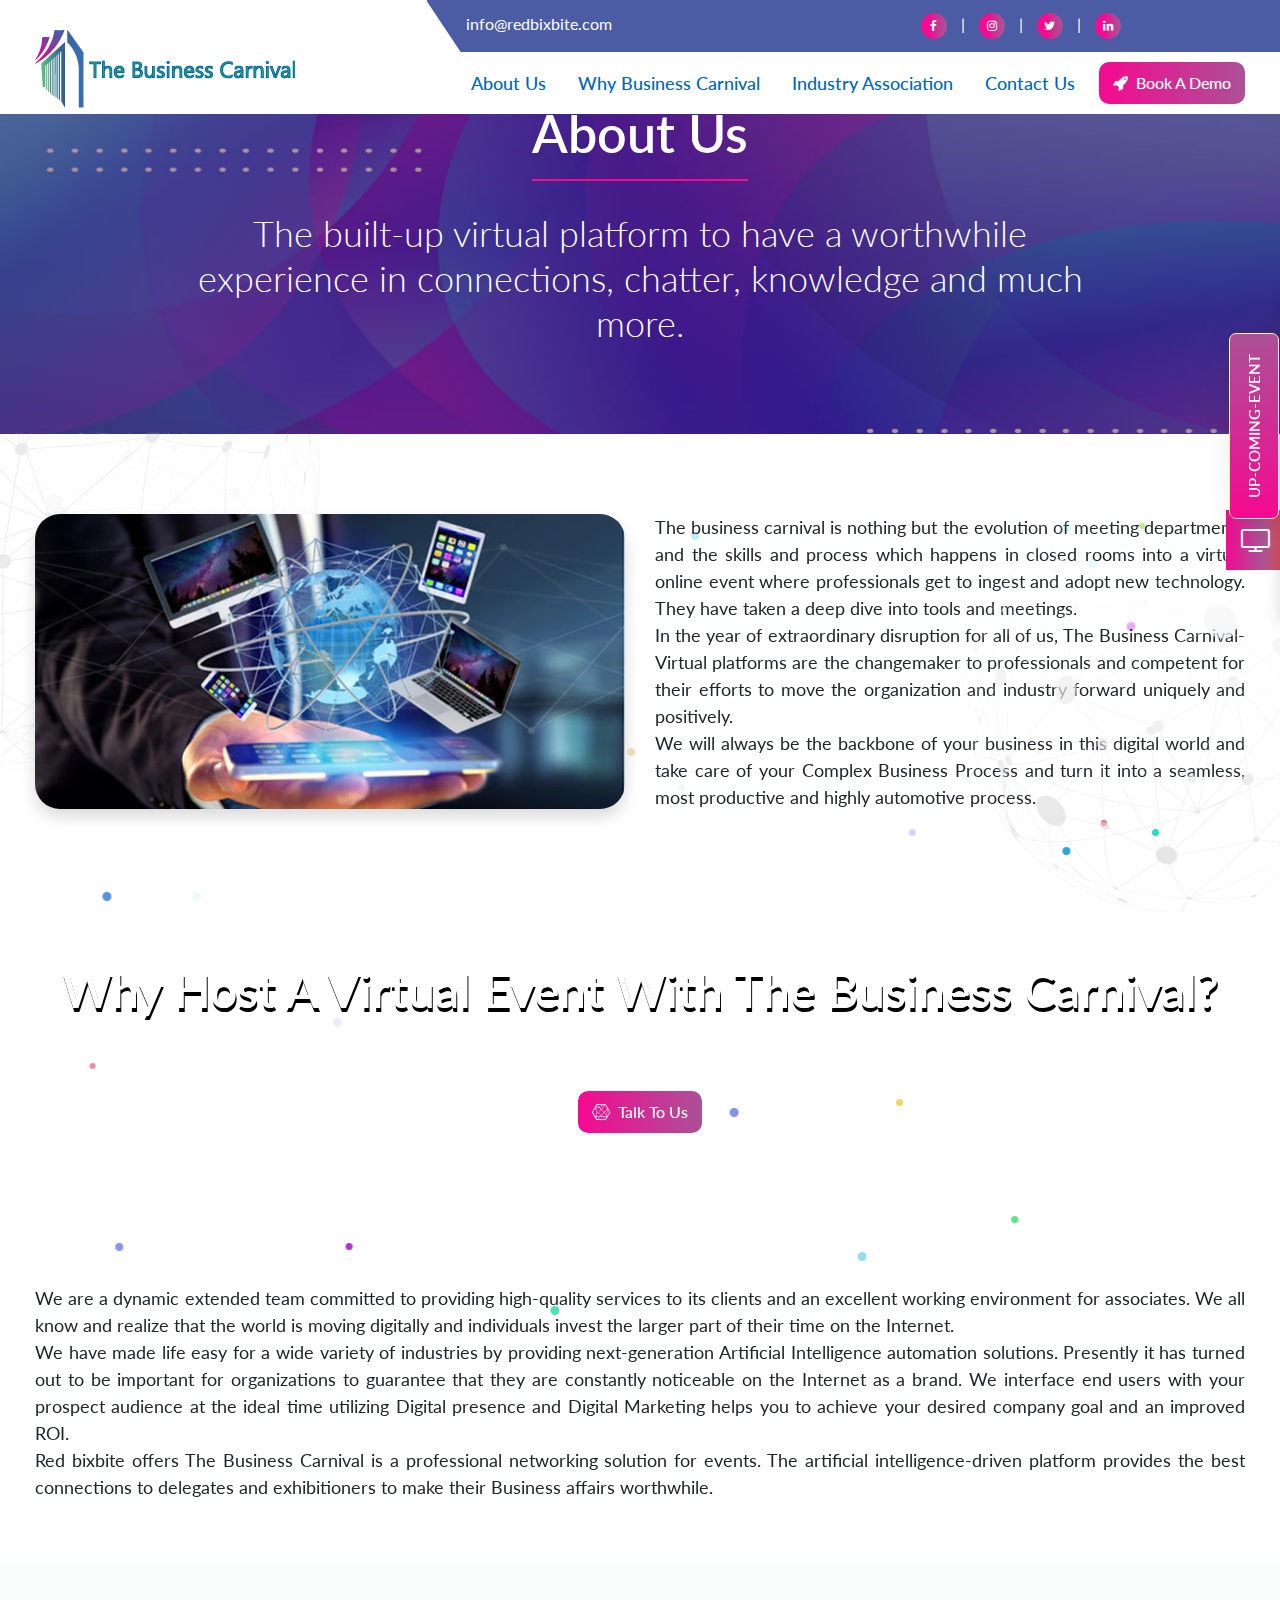
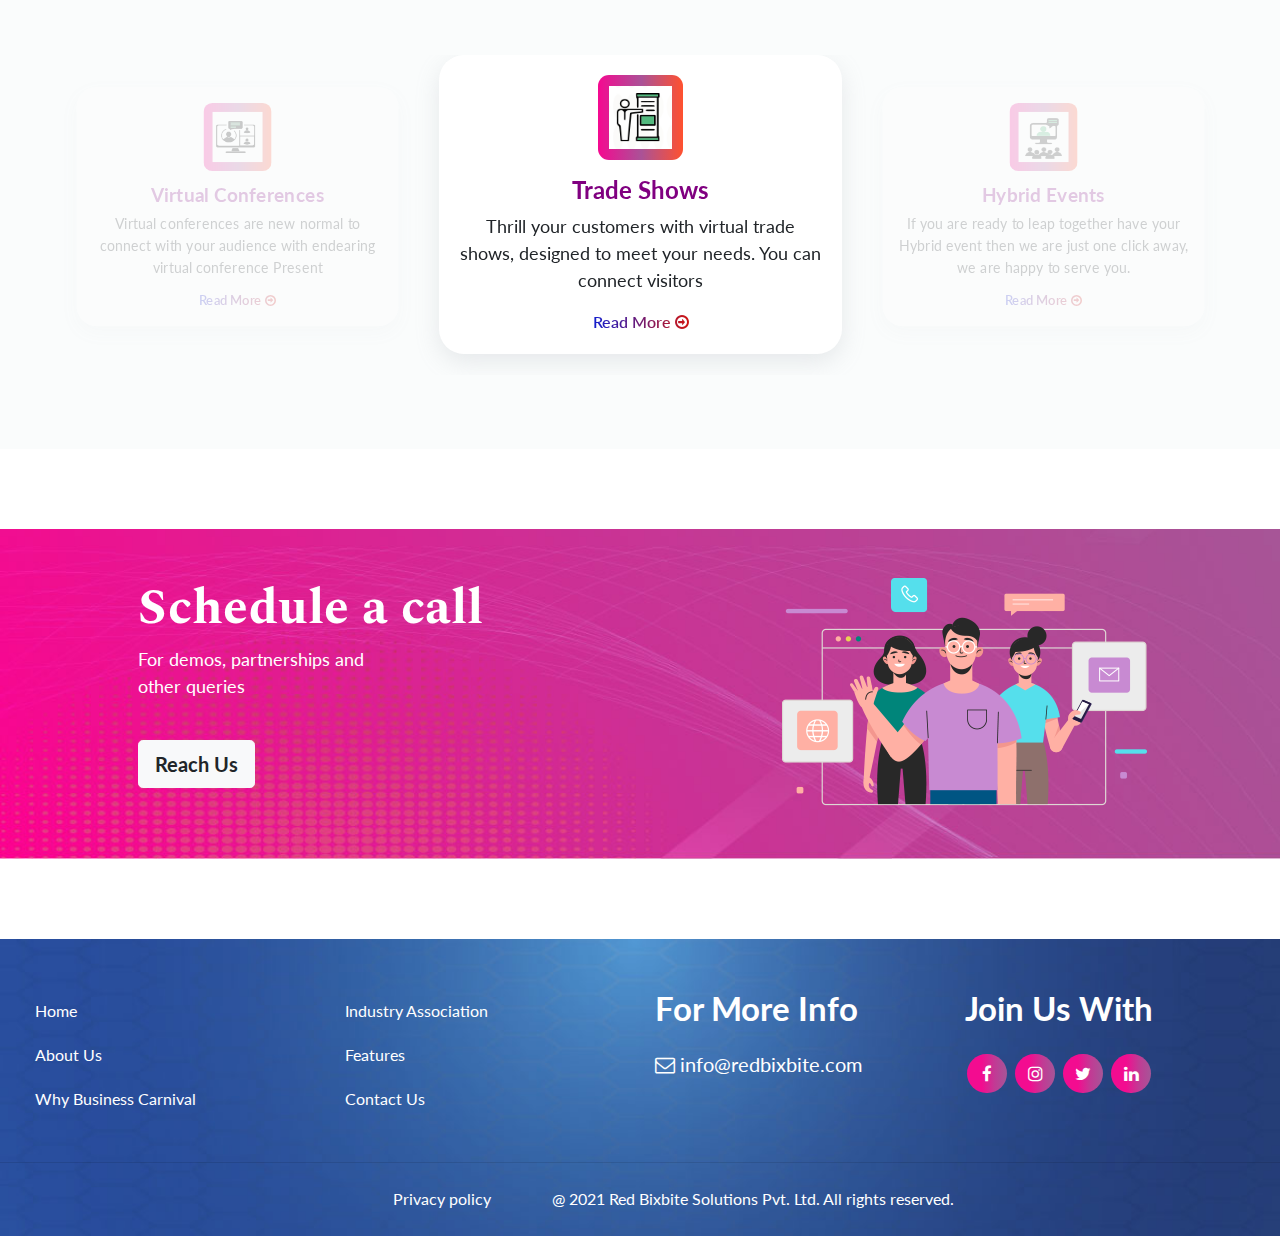
==== about-us.html @ d90538f7 "Add files via upload" ====
<!doctype html>
<html lang="en">

<head>
    <meta charset="utf-8">
    <meta name="viewport" content="width=device-width, initial-scale=1, shrink-to-fit=no">
    <!--CSS -->
    <link rel="preconnect" href="https://fonts.gstatic.com">
    <link
        href="https://fonts.googleapis.com/css2?family=Lato:ital,wght@0,100;0,300;0,400;0,700;0,900;1,100;1,300;1,400;1,700;1,900&family=Prata&display=swap"
        rel="stylesheet">
    <link
        href="https://fonts.googleapis.com/css2?family=Spectral:ital,wght@0,200;0,300;0,400;0,600;0,700;0,800;1,200;1,300;1,400;1,500;1,600;1,700;1,800&display=swap"
        rel="stylesheet">
    <link rel="stylesheet" href="https://cdnjs.cloudflare.com/ajax/libs/font-awesome/4.7.0/css/font-awesome.min.css">
    <link rel="stylesheet"
        href="https://cdnjs.cloudflare.com/ajax/libs/OwlCarousel2/2.3.4/assets/owl.carousel.min.css" />
    <link rel="stylesheet"
        href="https://cdnjs.cloudflare.com/ajax/libs/OwlCarousel2/2.3.4/assets/owl.theme.default.min.css" />
    <link rel="stylesheet" href="https://cdn.jsdelivr.net/npm/bootstrap@4.6.0/dist/css/bootstrap.min.css">
    <link rel="stylesheet" href="css/animate.css">
    <link rel="stylesheet" href="css/flipdown.css">
    <link rel="stylesheet" href="css/custom.css">

    <title>The Business Carnival</title>

</head>

<body>
    <header>
        <!-- top Menu -->
        <div class="top-menu">
            <div class="container-fluid">
                <div class="row">
                    <div class="col-lg-4 col-md-4">

                    </div>
                    <div class="col-lg-8 col-md-8 bg-primary top-header-shape">
                        <div class="row py-2">
                            <div class="col-md-10">
                                <div class="float-right">
                                    <a href="#" class="fa fa-facebook"></a> &nbsp; <span class="text-white">|</span>
                                    &nbsp;
                                    <a href="#" class="fa fa-instagram"></a> &nbsp; <span class="text-white">|</span>
                                    &nbsp;
                                    <a href="#" class="fa fa-twitter"></a> &nbsp; <span class="text-white">|</span>
                                    &nbsp;
                                    <a href="#" class="fa fa-linkedin"></a>
                                </div>
                                <div class="pt-1 pl-4">
                                    <a class="text-white" href="mailto:info@redbixbite.com">info@redbixbite.com</a>
                                </div>
                            </div>
                            <div class="col-md-2"></div>
                        </div>
                    </div>
                </div>
            </div>
        </div>

        <!-- main -menu -->
        <nav class="navbar navbar-expand-xl bg-light navbar-light">
            <div class="container">
                <a class="navbar-brand" href="index.html">
                    <img src="images/full-logo-01.png" class="img-fluid" alt="The business carnival"
                        title="the business carnival">
                </a>
                <button class="navbar-toggler" type="button" data-toggle="collapse" data-target="#collapsibleNavbar">
                    <span class="navbar-toggler-icon"></span>
                </button>
                <div class="collapse navbar-collapse" id="collapsibleNavbar">
                    <ul class="navbar-nav ml-auto">
                        <li class="nav-item">
                            <a class="nav-link" href="about-us.html">About Us</a>
                        </li>
                        <li class="nav-item">
                            <a class="nav-link" href="why-business-carnival.html">Why Business Carnival</a>
                        </li>
                        <li class="nav-item">
                            <a class="nav-link" href="industry-association.html">Industry Association</a>
                        </li>
                        
                        <li class="nav-item">
                            <a class="nav-link" href="contact.html">Contact Us</a>
                        </li>
                        <li class="nav-item pl-3">
                            <a class="btn-grad"><i class="fa fa-rocket" aria-hidden="true"></i> &nbsp;Book A Demo</a>
                        </li>
                    </ul>
                </div>
            </div>
        </nav>
    </header>
    <div id="internal-banner" class="home-carousel carousel slide" data-ride="carousel">
        <!-- Wrapper for slides -->
        <div class="carousel-inner" role="listbox">
            <div class="item active">
                <div class="fill" title="banner" style="background-image:url('images/about-internal.jpg');"></div>
                <div class="carousel-caption">
                    <h1 class="wow zoomIn" data-wow-duration="1s" data-wow-delay="0.2s">About Us</h1>
                    <h3 class="wow flipInX" data-wow-duration="1s" data-wow-delay="0.4s">The built-up virtual platform
                        to have a worthwhile experience in connections, chatter, knowledge and much more.
                    </h3>
                </div>

            </div>
        </div>
    </div>

    <!-- Main Content -->
    <section class="how-it-works section-pd">
        <div id="particle-container" class="">
            <div class="particle"></div>
            <div class="particle"></div>
            <div class="particle"></div>
            <div class="particle"></div>
            <div class="particle"></div>
            <div class="particle"></div>
            <div class="particle"></div>
            <div class="particle"></div>
            <div class="particle"></div>
            <div class="particle"></div>
            <div class="particle"></div>
            <div class="particle"></div>
            <div class="particle"></div>
            <div class="particle"></div>
            <div class="particle"></div>
            <div class="particle"></div>
            <div class="particle"></div>
            <div class="particle"></div>
            <div class="particle"></div>
            <div class="particle"></div>
            <div class="particle"></div>
            <div class="particle"></div>
            <div class="particle"></div>
            <div class="particle"></div>
            <div class="particle"></div>
            <div class="particle"></div>
            <div class="particle"></div>
            <div class="particle"></div>
            <div class="particle"></div>
            <div class="particle"></div>
        </div>

        <div class="container">
            <div class="row">
                <div class="col-lg-6 mb-4">
                    <img src="images/about-us-internal.webp" class="img-fluid shadow"
                        style="border-radius: 25px;width: 100%;" alt="">
                </div>
                <div class="col-lg-6">
                    <p class="text-justify">The business carnival is nothing but the evolution of meeting departments
                        and the skills and process which happens in closed rooms into a virtual online event where
                        professionals get to ingest and adopt new technology. They have taken a deep dive into tools and
                        meetings. <br>
                        In the year of extraordinary disruption for all of us, The Business Carnival-Virtual platforms
                        are the changemaker to professionals and competent for their efforts to move the organization
                        and industry forward uniquely and positively.<br>

                        We will always be the backbone of your business in this digital world and take care of your
                        Complex Business Process and turn it into a seamless, most productive and highly automotive
                        process.
                    </p>
                </div>
            </div>
        </div>
    </section>
    <section class="connect-us mb-5">
        <div class="container">
            <div class="text-center py-5">
                <h2> Why Host A Virtual Event With The Business Carnival?</h2>
                <p class="mb-4">Buying and selling has been shifted largely to the online platform </p>
                <a class="btn-grad"><i class="fa fa-connectdevelop" aria-hidden="true"></i> &nbsp;Talk To Us</a>
            </div>
        </div>
    </section>
    <section class="mb-5">
        <div class="container">
            <div class="row pt-xl-4">
                <div class="col-lg-12">
                    <p class="text-justify">
                        We are a dynamic extended team committed to providing high-quality services to its clients and
                        an excellent working environment for associates. We all know and realize that the world is
                        moving digitally and individuals invest the larger part of their time on the Internet.<br>
                        We have made life easy for a wide variety of industries by providing next-generation Artificial
                        Intelligence automation solutions. Presently it has turned out to be important for organizations
                        to guarantee that they are constantly noticeable on the Internet as a brand. We interface end
                        users with your prospect audience at the ideal time utilizing Digital presence and Digital
                        Marketing helps you to achieve your desired company goal and an improved ROI.<br>
                        Red bixbite offers The Business Carnival is a professional networking solution for events. The
                        artificial intelligence-driven platform provides the best connections to delegates and
                        exhibitioners to make their Business affairs worthwhile.
                    </p>
                </div>
            </div>
        </div>
    </section>
   
    <!-- teams -->
    <section class="teams bg-grey" style="width:100%;">
        <div class="container">

            <div class="row">
                <div class="col-sm-12">
                    <div id="customers-teams" class="owl-carousel">
                        <!--team 1 -->
                        <div class="item">
                            <div class="shadow-effect">
                                <div class="ind-box">
                                    <div class="d-flex justify-content-center">
                                        <img src="images/industry-associaltion/trade.png" class="ind-logo"
                                            alt="Trade Shows">
                                    </div>
                                    <div class="ind-title pt-3">
                                        <h4 class="text-center"><b>Trade Shows</b></h4>
                                    </div>
                                    <div class="">
                                        <p class="industry-content">
                                            Thrill your customers with virtual trade shows, designed to meet your needs.

                                            You can connect visitors
                                        </p>
                                        <div class="text-center">
                                            <a href="#" class="ind-link">Read More <i class="fa fa-arrow-circle-o-right"
                                                    aria-hidden="true"></i></a>
                                        </div>
                                    </div>
                                </div>
                            </div>
                        </div>
                        <!--END OF team 1 -->

                        <!--team 2 -->
                        <div class="item">
                            <div class="ind-box">
                                <div class="d-flex justify-content-center">
                                    <img src="images/industry-associaltion/hybrid.png" class="ind-logo" alt="Trade Shows">
                                </div>
                                <div class="ind-title pt-3">
                                    <h4 class="text-center"><b>Hybrid Events</b></h4>
                                </div>
                                <div class="">
                                    <p class="industry-content">
                                        If you are ready to leap together have your Hybrid event then we are just one click
                                        away, we
                                        are happy to serve you.
                                    </p>
                                    <div class="text-center">
                                        <a href="#" class="ind-link">Read More <i class="fa fa-arrow-circle-o-right"
                                                aria-hidden="true"></i></a>
                                    </div>
                                </div>
                            </div>
                        </div>
                        <!--END OF team 2 -->
                        <!--team 3 -->
                        <div class="item">
                            <div class="shadow-effect">
                                <div class="ind-box">
                                    <div class="d-flex justify-content-center">
                                        <img src="images/industry-associaltion/job.png" class="ind-logo" alt="Trade Shows">
                                    </div>
                                    <div class="ind-title pt-3">
                                        <h4 class="text-center"><b>Job Affairs</b></h4>
                                    </div>
                                    <div class="">
                                        <p class="industry-content">
                                            Play matchmaker for various organisations and qualified candidates on remote job
                                            interviews
                                            to bring employers
                                        </p>
                                        <div class="text-center">
                                            <a href="#" class="ind-link">Read More <i class="fa fa-arrow-circle-o-right"
                                                    aria-hidden="true"></i></a>
                                        </div>
                                    </div>
                                </div>
                            </div>
                        </div>
                        <!--END OF team 3 -->

                         <!--team 4 -->
                         <div class="item">
                            <div class="shadow-effect">
                                <div class="ind-box">
                                    <div class="d-flex justify-content-center">
                                        <img src="images/industry-associaltion/virtual.png" class="ind-logo" alt="Trade Shows">
                                    </div>
                                    <div class="ind-title pt-3">
                                        <h4 class="text-center"><b>Virtual Product
                                                Launch</b></h4>
                                    </div>
                                    <div class="">
                                        <p class="industry-content">
                                            Virtual product launch is the alluring Platform to launch the various products with the
                                            Business Carnival.
                                        </p>
                                        <div class="text-center">
                                            <a href="#" class="ind-link">Read More <i class="fa fa-arrow-circle-o-right"
                                                    aria-hidden="true"></i></a>
                                        </div>
                                    </div>
                                </div>
                            </div>
                        </div>
                        <!--END OF team 4 -->


                         <!--team 5 -->
                         <div class="item">
                            <div class="shadow-effect">
                                <div class="ind-box">
                                    <div class="d-flex justify-content-center">
                                        <img src="images/industry-associaltion/housing.png" class="ind-logo" alt="Trade Shows">
                                    </div>
                                    <div class="ind-title pt-3">
                                        <h4 class="text-center"><b>Housing
                                                Fair</b></h4>
                                    </div>
                                    <div class="">
                                        <p class="industry-content">
                                            Showcase your real estate projects, commercial or residential
                                            just captivate & interact with top local property
                                        </p>
                                        <div class="text-center">
                                            <a href="#" class="ind-link">Read More <i class="fa fa-arrow-circle-o-right"
                                                    aria-hidden="true"></i></a>
                                        </div>
                                    </div>
                                </div>
                            </div>
                        </div>
                        <!--END OF team 5 -->

                         <!--team 6 -->
                         <div class="item">
                            <div class="shadow-effect">
                                <div class="ind-box">
                                    <div class="d-flex justify-content-center">
                                        <img src="images/industry-associaltion/conference.png" class="ind-logo" alt="Trade Shows">
                                    </div>
                                    <div class="ind-title pt-3">
                                        <h4 class="text-center"><b>Virtual
                                                Conferences</b></h4>
                                    </div>
                                    <div class="">
                                        <p class="industry-content">
                                            Virtual conferences are new normal to connect with your audience with endearing virtual
                                            conference Present
                                        </p>
                                        <div class="text-center">
                                            <a href="#" class="ind-link">Read More <i class="fa fa-arrow-circle-o-right"
                                                    aria-hidden="true"></i></a>
                                        </div>
                                    </div>
                                </div>
                            </div>
                        </div>
                        <!--END OF team 6 -->



                    </div>
                </div>
            </div>
        </div>
    </section>
    <!-- END OF teams -->
    <!-- Schedule a CCall -->
    <section class="section-pd">
        <div class="cta">
            <div class="container">
                <div class="schedule-call-content">
                    <div class="row">
                        <div class="col-lg-1 d-none-mob"></div>
                        <div class="col-lg-5 col-md-6 col-sm-6 col-12 text-center-mob">
                            <div class="pt-4" data-aos="fade-right">
                                <h2 class="why-business-title">Schedule a call</h2>
                                <p class="text-white">
                                    For demos, partnerships and <br>
                                    other queries
                                </p>
                                <div class="py-4">
                                    <a href="#" class="btn btn-light btn-lg"> <b>Reach Us</b></a>
                                </div>
                            </div>
                        </div>
                        <div class="col-lg-1 d-none-mob"></div>
                        <div class="col-lg-5 col-md-6 col-sm-6 col-12 ">
                            <div class="pt-4 pl-xl-4" data-aos="fade-left">
                                <img src="images/cta-right.png" class="img-fluid" alt="">
                            </div>
                        </div>
                    </div>
                </div>
            </div>
        </div>
    </section>




    <footer style="background-image: url('images/footer.jpg');background-repeat: no-repeat;background-size: cover;">
        <div class="container">
            <div class="row">
                <div class="col-lg-3">
                    <ul class="footer-list">
                        <li><a href="industry-association.html">Home</a></li>
                        <li><a href="about-us.html">About Us</a></li>
                        <li><a href="why-business-carnival.html">Why Business Carnival</a></li>
                    </ul>
                </div>
                <div class="col-lg-3">
                    <ul class="footer-list">
                        <li><a href="industry-association.html">Industry Association</a></li>
                        <li><a href="#">Features</a></li>
                        <li><a href="contact.html">Contact Us</a></li>
                    </ul>
                </div>
                <div class="col-lg-3">
                    <h3 class="footer-title">For More Info</h3>
                    <div class="footer-menu mb-5">
                        <a href="#" target="_blank"><i class="fa fa-envelope-o" aria-hidden="true"></i>
                            info@redbixbite.com</a>
                    </div>
                </div>
                <div class="col-lg-3">
                    <h3 class="footer-title">Join Us With</h3>
                    <div class="social-media-icon mb-xl-5 mb-4">
                        <a href="#" target="_blank" class="fa fa-facebook"></a>
                        <a href="#" target="_blank" class="fa fa-instagram"></a>
                        <a href="#" target="_blank" class="fa fa-twitter"></a>
                        <a href="#" target="_blank" class="fa fa-linkedin"></a>
                    </div>
                </div>
            </div>
        </div>
        <hr>
        <div class="container pt-2">
            <div class="row">
                <div class="col-lg-3"></div>
                <div class="col-lg-2  text-center-mob"><span class="pl-xl-5"><a href="#" target="_blank"
                            class="text-white">Privacy policy</a></span> <span
                        class="text-white float-right d-none d-block-xl">|</span></div>
                <div class="col-lg-7 text-white text-center-mob">@ 2021<a href="http://" target="_blank"
                        class="text-white"> Red Bixbite Solutions Pvt. Ltd.</a> All rights reserved.</div>
            </div>
        </div>
    </footer>
    <!-- Counter Section -->
    <div class="sidebar-contact shadow" id="upcomingEvent">
        <div class="toggle">Up-coming-Event</div>
        <h5 class="text-center"><b>Upcoming Event</b> </h5>
        <div class="scroll">
            <div class="counter">
                <h5 class="headline">IOT Exibition- 28 June - 1 Jully</h5>
                <div class="example">
                    <div id="flipdown" class="flipdown"></div>
                </div>
                <div>
                    <p><b>Number of registration till now- </b> 1034 <br>
                        <b> Stall</b> -100</b>
                    </p>
                </div>
            </div>
        </div>

    </div>
    <!-- End Counter Section -->
    <a href="#" class="d-block d-md-none btn orangeBtn get-in-touch-mobile">Up Coming Events</a>
    <a href="#" class="d-block d-md-none btn orangeBtn request-demo-mobile">Request a Demo</a>


    <!-- side bar demo -->
    <div class="request-demo">
        <ul>
            <li><a href="#"><i class="fa fa-television" aria-hidden="true"></i><span>Request A Demo</span></a></li>
            <!-- <li><a href="#"><i class="fa fa-linkedin-in"></i><span>Linkedin</span></a></li>
           <li><a href="#"><i class="fa fa-github"></i><span>Github</span></a></li>
           <li><a href="#"><i class="fa fa-youtube"></i><span>Youtube</span></a></li> -->
        </ul>
    </div>


    <script src="https://code.jquery.com/jquery-3.5.1.slim.min.js"></script>
    <script src="https://cdn.jsdelivr.net/npm/popper.js@1.16.1/dist/umd/popper.min.js"></script>
    <script src="https://cdn.jsdelivr.net/npm/bootstrap@4.6.0/dist/js/bootstrap.min.js"></script>
    <script src="js/flipdown.js"></script>
    <script>
        document.addEventListener('DOMContentLoaded', () => {

            // Unix timestamp (in seconds) to count down to
            var twoDaysFromNow = (new Date().getTime() / 1000) + (86400 * 25) + 1;

            // Set up FlipDown
            var flipdown = new FlipDown(twoDaysFromNow)

                // Start the countdown
                .start()

                // Do something when the countdown ends
                .ifEnded(() => {
                    console.log('The countdown has ended!');
                });



            var ver = document.getElementById('ver');
            ver.innerHTML = flipdown.version;
        });

    </script>
    <script src="js/wow.js"></script>
    <script>
        var wow = new WOW(
            {
                boxClass: 'wow',      // animated element css class (default is wow)
                animateClass: 'animated', // animation css class (default is animated)
                offset: 0,          // distance to the element when triggering the animation (default is 0)
                mobile: true,       // trigger animations on mobile devices (default is true)
                live: true,       // act on asynchronously loaded content (default is true)
                callback: function (box) {
                    // the callback is fired every time an animation is started
                    // the argument that is passed in is the DOM node being animated
                },
                scrollContainer: null // optional scroll container selector, otherwise use window
            }
        );
        wow.init();
    </script>
    <!-- Fixed header on scroll -->
    <!-- <script>
        $(window).scroll(function () {
            windowWidth = $(window).width();

            if (windowWidth > 768) {
                var scroll = $(window).scrollTop();

                if (scroll >= 50) {
                    $(".navbar").addClass("header-fixed animate__animated animate__fadeInDown");
                } else {
                    $(".navbar").removeClass("header-fixed animate__animated animate__fadeInDown");
                }
            }
        });
    </script> -->

    <!-- Pilot Button -->
    <!-- <script type="text/javascript">
        $(document).ready(function () {
            $('.toggle').click(function () {
                //   window.setTimeout(function () {
                $('.sidebar-contact').toggleClass('active')
                $('.toggle').toggleClass('active')
            }, 30000)
        });

        $('.toggle').click(function () {
            $('.sidebar-contact').toggleClass('active')
            $('.toggle').toggleClass('active')
        })
    </script> -->
    <script src="https://cdnjs.cloudflare.com/ajax/libs/OwlCarousel2/2.3.4/owl.carousel.min.js"></script>
    <script>
        $('#customers-teams').owlCarousel({
            loop: true,
            center: true,
            items: 3,
            margin: 0,
            autoplay: true,
            dots: false,
            autoplayTimeout: 1500,
            checkVisibility: true,
            responsive: {
                0: {
                    items: 1
                },
                768: {
                    items: 2
                },
                1170: {
                    items: 3
                }
            }
        });

    </script>
    <!-- <script src="js/three.min.js"></script>
    <script src="js/panolens.min.js"></script>
    <script src="js/main.js"></script>     -->
</body>

</html>
---- css/flipdown.css ----
/* THEMES */

/********** Theme: dark **********/
/* Font styles */
.flipdown.flipdown__theme-dark {
    font-family: sans-serif;
    font-weight: bold;
  }
  /* Rotor group headings */
  .flipdown.flipdown__theme-dark .rotor-group-heading:before {
    color: #000000;
  }
  /* Delimeters */
  .flipdown.flipdown__theme-dark .rotor-group:nth-child(n+2):nth-child(-n+3):before,
  .flipdown.flipdown__theme-dark .rotor-group:nth-child(n+2):nth-child(-n+3):after {
    background-color: #151515;
  }
  /* Rotor tops */
  .flipdown.flipdown__theme-dark .rotor,
  .flipdown.flipdown__theme-dark .rotor-top,
  .flipdown.flipdown__theme-dark .rotor-leaf-front {
    color: #FFFFFF;
    background-color: #151515;
  }
  /* Rotor bottoms */
  .flipdown.flipdown__theme-dark .rotor-bottom,
  .flipdown.flipdown__theme-dark .rotor-leaf-rear {
    color: #EFEFEF;
    background-color: #202020;
  }
  /* Hinge */
  .flipdown.flipdown__theme-dark .rotor:after {
    border-top: solid 1px #151515;
  }
  
  /********** Theme: light **********/
  /* Font styles */
  .flipdown.flipdown__theme-light {
    font-family: sans-serif;
    font-weight: bold;
  }
  /* Rotor group headings */
  .flipdown.flipdown__theme-light .rotor-group-heading:before {
    color: #EEEEEE;
  }
  /* Delimeters */
  .flipdown.flipdown__theme-light .rotor-group:nth-child(n+2):nth-child(-n+3):before,
  .flipdown.flipdown__theme-light .rotor-group:nth-child(n+2):nth-child(-n+3):after {
    background-color: #DDDDDD;
  }
  /* Rotor tops */
  .flipdown.flipdown__theme-light .rotor,
  .flipdown.flipdown__theme-light .rotor-top,
  .flipdown.flipdown__theme-light .rotor-leaf-front {
    color: #222222;
    background-color: #DDDDDD;
  }
  /* Rotor bottoms */
  .flipdown.flipdown__theme-light .rotor-bottom,
  .flipdown.flipdown__theme-light .rotor-leaf-rear {
    color: #333333;
    background-color: #EEEEEE;
  }
  /* Hinge */
  .flipdown.flipdown__theme-light .rotor:after {
    border-top: solid 1px #222222;
  }
  
  /* END OF THEMES */
  
  .flipdown {
    overflow: visible;
    width: 510px;
    height: 110px;
  }
  
  .flipdown .rotor-group {
    position: relative;
    float: left;
    padding-right: 30px;
  }
  
  .flipdown .rotor-group:last-child {
    padding-right: 0;
  }
  
  .flipdown .rotor-group-heading:before {
    display: block;
    height: 30px;
    line-height: 30px;
    text-align: center;
  }
  
  .flipdown .rotor-group:nth-child(1) .rotor-group-heading:before {
    content: attr(data-before);
  }
  
  .flipdown .rotor-group:nth-child(2) .rotor-group-heading:before {
    content: attr(data-before);
  }
  
  .flipdown .rotor-group:nth-child(3) .rotor-group-heading:before {
    content: attr(data-before);
  }
  
  .flipdown .rotor-group:nth-child(4) .rotor-group-heading:before {
    content: attr(data-before);
  }
  
  .flipdown .rotor-group:nth-child(n+2):nth-child(-n+3):before {
    content: '';
    position: absolute;
    bottom: 20px;
    left: 115px;
    width: 10px;
    height: 10px;
    border-radius: 50%;
  }
  
  .flipdown .rotor-group:nth-child(n+2):nth-child(-n+3):after {
    content: '';
    position: absolute;
    bottom: 50px;
    left: 115px;
    width: 10px;
    height: 10px;
    border-radius: 50%;
  }
  
  .flipdown .rotor {
    position: relative;
    float: left;
    width: 50px;
    height: 80px;
    margin: 0px 5px 0px 0px;
    border-radius: 4px;
    font-size: 4rem;
    text-align: center;
    perspective: 200px;
  }
  
  .flipdown .rotor:last-child {
    margin-right: 0;
  }
  
  .flipdown .rotor-top,
  .flipdown .rotor-bottom {
    overflow: hidden;
    position: absolute;
    width: 50px;
    height: 40px;
  }
  
  .flipdown .rotor-leaf {
    z-index: 1;
    position: absolute;
    width: 50px;
    height: 80px;
    transform-style: preserve-3d;
    transition: transform 0s;
  }
  
  .flipdown .rotor-leaf.flipped {
    transform: rotateX(-180deg);
    transition: all 0.5s ease-in-out;
  }
  
  .flipdown .rotor-leaf-front,
  .flipdown .rotor-leaf-rear {
    overflow: hidden;
    position: absolute;
    width: 50px;
    height: 40px;
    margin: 0;
    transform: rotateX(0deg);
    backface-visibility: hidden;
    -webkit-backface-visibility: hidden;
  }
  
  .flipdown .rotor-leaf-front {
    line-height: 80px;
    border-radius: 4px 4px 0px 0px;
  }
  
  .flipdown .rotor-leaf-rear {
    line-height: 0px;
    border-radius: 0px 0px 4px 4px;
    transform: rotateX(-180deg);
  }
  
  .flipdown .rotor-top {
    line-height: 80px;
    border-radius: 4px 4px 0px 0px;
  }
  
  .flipdown .rotor-bottom {
    bottom: 0;
    line-height: 0px;
    border-radius: 0px 0px 4px 4px;
  }
  
  .flipdown .rotor:after {
    content: '';
    z-index: 2;
    position: absolute;
    bottom: 0px;
    left: 0px;
    width: 50px;
    height: 40px;
    border-radius: 0px 0px 4px 4px;
  }
  
  @media (max-width: 550px) {
  
    .flipdown {
      width: 312px;
      height: 70px;
    }
  
    .flipdown .rotor {
      font-size: 2.2rem;
      margin-right: 3px;
    }
  
    .flipdown .rotor,
    .flipdown .rotor-leaf,
    .flipdown .rotor-leaf-front,
    .flipdown .rotor-leaf-rear,
    .flipdown .rotor-top,
    .flipdown .rotor-bottom,
    .flipdown .rotor:after {
      width: 30px;
    }
  
    .flipdown .rotor-group {
      padding-right: 20px;
    }
  
    .flipdown .rotor-group:last-child {
      padding-right: 0px;
    }
  
    .flipdown .rotor-group-heading:before {
      font-size: 0.8rem;
      height: 20px;
      line-height: 20px;
    }
  
    .flipdown .rotor-group:nth-child(n+2):nth-child(-n+3):before,
    .flipdown .rotor-group:nth-child(n+2):nth-child(-n+3):after {
      left: 69px;
    }
  
    .flipdown .rotor-group:nth-child(n+2):nth-child(-n+3):before {
      bottom: 13px;
      height: 8px;
      width: 8px;
    }
  
    .flipdown .rotor-group:nth-child(n+2):nth-child(-n+3):after {
      bottom: 29px;
      height: 8px;
      width: 8px;
    }
  
    .flipdown .rotor-leaf-front,
    .flipdown .rotor-top {
      line-height: 50px;
    }
  
    .flipdown .rotor-leaf,
    .flipdown .rotor {
      height: 50px;
    }
  
    .flipdown .rotor-leaf-front,
    .flipdown .rotor-leaf-rear,
    .flipdown .rotor-top,
    .flipdown .rotor-bottom,
    .flipdown .rotor:after {
      height: 25px;
    }
  }
---- css/custom.css ----
*{
    padding: 0;
    margin: 0;
    box-sizing: border-box;
}
body{
  font-family: 'Lato', sans-serif;
    /* regular: 400,mediaum:500,semi-bold:600,bold:700 */
}
ul{
  list-style: none;
}
a:link {
    text-decoration: none;
  }
  p{
    font-size: 18px;
  }
.container{max-width: 1240px;}
.bg-light{background-color: #ffffff !important;padding: 1px 0px;}
.bg-primary{background-color: #4b5ba4 !important;}
.top-header-shape{position: relative;}
.top-header-shape::before{
    content: "";
    position: absolute;
    left: -1px;
    top: 0;
    bottom: 0;
    border-bottom: 60px solid #fff;
    border-right: 40px solid transparent;
    z-index: 1;
}
  .top-menu .fa {
    padding: 7px;
    font-size: 12px;
    width: 26px;
    text-align: center;
    text-decoration: none;
    margin: 5px 2px;
    border-radius: 25px;
    background: rgb(243,12,144);
   background: linear-gradient(90deg, rgba(243,12,144,1) 37%, rgba(194,58,148,1) 69%, rgba(167,84,151,1) 98%);
   color:#ffffff;
  }
  .nav-link{
      color: #0066b1 !important;
      font-size: 18px;
      font-weight: 500;
      transition: 0.3s;
      padding-left: 1.5rem !important;
  }
  .nav-link:hover{
      color: #53ba7f !important;
  }
  .navbar-brand{margin-top: -28px;}
  /* .header-fixed {
    position: fixed;
    top: 0;
    left: 0;
    width: 100%;
    background-color: #fff;
    box-shadow: 0 8px 6px -6px rgb(0 0 0 / 20%);
    z-index: 11;
}
   */
  .btn-grad {background-image: linear-gradient(to right, #f50990 0%, #aa5297 51%, #FF512F 100%);}
  .btn-grad {
    margin: auto;
    padding: 9px 14px;
     text-align: center;
     transition: 0.5s;
     background-size: 200% auto;
     color: white;
     font-weight: 500;          
     border-radius: 10px;
     display: inline-block;
   }   

   .btn-grad-banner {background-image: linear-gradient(to right, #f50990 0%, #aa5297 51%, #FF512F 100%);}
  .btn-grad-banner {
    margin: auto;
    padding: 11px 23px;
     text-align: center;
     transition: 0.5s;
     background-size: 200% auto;
     color: white;
     font-weight: 500;          
     border-radius: 10px;
     display: inline-block;
   }

   .btn-grad-banner:hover,.btn-grad:hover {
    background-position: right center; /* change the direction of the change here */
    color: #fff;
    text-decoration: none;
  }
  
  .typewriter{
    overflow: hidden; /* Ensures the content is not revealed until the animation */
  
    white-space: nowrap; /* Keeps the content on a single line */
    margin: 0 auto; /* Gives that scrolling effect as the typing happens */
    /* letter-spacing: .15em;  */
    animation: 
      typing 3.5s steps(40, end),
      blink-caret .75s step-end infinite;
  }
  
  /* The typing effect */
  @keyframes typing {
    from { width: 0 }
    to { width: 100% }
  }
  
  /* The typewriter cursor effect */
  @keyframes blink-caret {
    from, to { border-color: transparent }
    50% { border-color: orange; }
  }

  .momento-360-view .logo-anchor .logo {
    display: none !important;
}
video {
  width: 100%;
  height: auto;
}
  .pano-image{
      position: relative;
  }
  .pano-image::before{
    position: absolute;
    content: "";
    left: 0;
    bottom: 0;
    right: 0;
    top: 0;
    background: rgba(0,0,0,0.1);
    height: fit-content;
  }
  /* .pano-image iframe{
      height: 570px;
  } */
  .banner-text{
    position: absolute;
    top: 50%;
    left: 50%;
    transform: translate(-50%, -50%);
  }
  .title{
      color: #ffffff;
   font-family: 'Spectral', serif;
      font-size: 62px;
     text-align: center;
      font-weight: 800;
  }

  .text-yellow {
      color: #fff700;
  }

  .section-pd{
      padding:80px 0px;
  }

  /* video in below banner */

  .video-title{
   font-family: 'Spectral', serif;
      font-size: 35px;
      font-weight: 700;
      color:#4b5ba4;
      /* text-shadow: 2px 4px 4px #c5d7f9; */
  }

  /* About Us Css */
  .about-us {
    position: relative;
    background-image: url(../images/about-bg.jpg);
    height: 583px;
    background-position: center bottom;
    background-repeat: no-repeat;
    background-size: cover;
  }
  .internal-title {
   font-family: 'Spectral', serif;
    font-size: 50px;
    font-weight: 700;
    color:#4b5ba4;
    /* text-shadow: 2px 4px 4px #c5d7f9; */
  }

  .bg-grey{
      background-color: #fafcfc;
  }
.about-content{
    padding: 80px 0px;
}
.about-content p{
    font-size: 22px;
}

.why-business{
        position: relative;
        background-image: url("../images/why-business.jpg"); /* The image used */
        background-color: rgba(255,255,255,0.9); /* Used if the image is unavailable */
        height: 524px; /* You must set a specified height */
        background-position: center bottom; /* Center the image */
        background-repeat: no-repeat; /* Do not repeat the image */
        background-size: cover;
}

/* Why carnival  css */
.why-business-title {
   font-family: 'Spectral', serif;
    font-size: 50px;
    font-weight: 700;
    color:#ffffff;
  }
/* -------------------------- How it work-----
--------------------------------------------- */
  .how-it-works .content{
      font-size: 20px;
      text-align: justify;
  }
  .how-it-works p {
    font-size: 18px;
    font-weight: 400;
}

  .how-it-works{
      position: relative;
  }

  .how-it-works::before {
    content: '';
    background: url(../images/abstract-upper-img.png) no-repeat;
    width: 100%;
    height: 100%;
    position: absolute;
    left: 0;
    top: -2px;
    background-position: left top;
    background-size: 25%;
}
.how-it-works::after{
        content: '';
        background: url(../images/abstract-lower-img.png) no-repeat;
        width: 100%;
        height: 100%;
        position: absolute;
        right: 0;
        bottom: 0;
        background-position: right bottom;
        background-size: 25%;
        z-index: 0;
}
/* 
particle css */

.particle {
  position: absolute;
  border-radius: 50%;
}

@-webkit-keyframes particle-animation-1 {
  100% {
    transform: translate3d(81vw, 55vh, 5px);
  }
}

@keyframes particle-animation-1 {
  100% {
    transform: translate3d(81vw, 55vh, 5px);
  }
}
.particle:nth-child(1) {
  -webkit-animation: particle-animation-1 60s infinite;
          animation: particle-animation-1 60s infinite;
  opacity: 0.79;
  height: 10px;
  width: 10px;
  -webkit-animation-delay: -0.2s;
          animation-delay: -0.2s;
  transform: translate3d(42vw, 13vh, 39px);
  background: #d9265f;
}

@-webkit-keyframes particle-animation-2 {
  100% {
    transform: translate3d(88vw, 4vh, 92px);
  }
}

@keyframes particle-animation-2 {
  100% {
    transform: translate3d(88vw, 4vh, 92px);
  }
}
.particle:nth-child(2) {
  -webkit-animation: particle-animation-2 60s infinite;
          animation: particle-animation-2 60s infinite;
  opacity: 0.08;
  height: 7px;
  width: 7px;
  -webkit-animation-delay: -0.4s;
          animation-delay: -0.4s;
  transform: translate3d(53vw, 30vh, 50px);
  background: #26acd9;
}

@-webkit-keyframes particle-animation-3 {
  100% {
    transform: translate3d(47vw, 30vh, 66px);
  }
}

@keyframes particle-animation-3 {
  100% {
    transform: translate3d(47vw, 30vh, 66px);
  }
}
.particle:nth-child(3) {
  -webkit-animation: particle-animation-3 60s infinite;
          animation: particle-animation-3 60s infinite;
  opacity: 0.98;
  height: 8px;
  width: 8px;
  -webkit-animation-delay: -0.6s;
          animation-delay: -0.6s;
  transform: translate3d(83vw, 37vh, 49px);
  background: #26a6d9;
}

@-webkit-keyframes particle-animation-4 {
  100% {
    transform: translate3d(46vw, 50vh, 51px);
  }
}

@keyframes particle-animation-4 {
  100% {
    transform: translate3d(46vw, 50vh, 51px);
  }
}
.particle:nth-child(4) {
  -webkit-animation: particle-animation-4 60s infinite;
          animation: particle-animation-4 60s infinite;
  opacity: 0.56;
  height: 6px;
  width: 6px;
  -webkit-animation-delay: -0.8s;
          animation-delay: -0.8s;
  transform: translate3d(89vw, 1vh, 85px);
  background: #85d926;
}

@-webkit-keyframes particle-animation-5 {
  100% {
    transform: translate3d(3vw, 50vh, 1px);
  }
}

@keyframes particle-animation-5 {
  100% {
    transform: translate3d(3vw, 50vh, 1px);
  }
}
.particle:nth-child(5) {
  -webkit-animation: particle-animation-5 60s infinite;
          animation: particle-animation-5 60s infinite;
  opacity: 0.54;
  height: 6px;
  width: 6px;
  -webkit-animation-delay: -1s;
          animation-delay: -1s;
  transform: translate3d(7vw, 61vh, 41px);
  background: #d9264d;
}

@-webkit-keyframes particle-animation-6 {
  100% {
    transform: translate3d(84vw, 24vh, 10px);
  }
}

@keyframes particle-animation-6 {
  100% {
    transform: translate3d(84vw, 24vh, 10px);
  }
}
.particle:nth-child(6) {
  -webkit-animation: particle-animation-6 60s infinite;
          animation: particle-animation-6 60s infinite;
  opacity: 0.98;
  height: 7px;
  width: 7px;
  -webkit-animation-delay: -1.2s;
          animation-delay: -1.2s;
  transform: translate3d(90vw, 35vh, 68px);
  background: #26d9c4;
}

@-webkit-keyframes particle-animation-7 {
  100% {
    transform: translate3d(84vw, 10vh, 60px);
  }
}

@keyframes particle-animation-7 {
  100% {
    transform: translate3d(84vw, 10vh, 60px);
  }
}
.particle:nth-child(7) {
  -webkit-animation: particle-animation-7 60s infinite;
          animation: particle-animation-7 60s infinite;
  opacity: 0.84;
  height: 6px;
  width: 6px;
  -webkit-animation-delay: -1.4s;
          animation-delay: -1.4s;
  transform: translate3d(86vw, 34vh, 51px);
  background: #d9262f;
}

@-webkit-keyframes particle-animation-8 {
  100% {
    transform: translate3d(85vw, 29vh, 57px);
  }
}

@keyframes particle-animation-8 {
  100% {
    transform: translate3d(85vw, 29vh, 57px);
  }
}
.particle:nth-child(8) {
  -webkit-animation: particle-animation-8 60s infinite;
          animation: particle-animation-8 60s infinite;
  opacity: 0.79;
  height: 9px;
  width: 9px;
  -webkit-animation-delay: -1.6s;
          animation-delay: -1.6s;
  transform: translate3d(6vw, 13vh, 83px);
  background: #26d9b2;
}

@-webkit-keyframes particle-animation-9 {
  100% {
    transform: translate3d(46vw, 51vh, 67px);
  }
}

@keyframes particle-animation-9 {
  100% {
    transform: translate3d(46vw, 51vh, 67px);
  }
}
.particle:nth-child(9) {
  -webkit-animation: particle-animation-9 60s infinite;
          animation: particle-animation-9 60s infinite;
  opacity: 0.1;
  height: 8px;
  width: 8px;
  -webkit-animation-delay: -1.8s;
          animation-delay: -1.8s;
  transform: translate3d(14vw, 20vh, 80px);
  background: #26c4d9;
}

@-webkit-keyframes particle-animation-10 {
  100% {
    transform: translate3d(43vw, 8vh, 65px);
  }
}

@keyframes particle-animation-10 {
  100% {
    transform: translate3d(43vw, 8vh, 65px);
  }
}
.particle:nth-child(10) {
  -webkit-animation: particle-animation-10 60s infinite;
          animation: particle-animation-10 60s infinite;
  opacity: 0.39;
  height: 9px;
  width: 9px;
  -webkit-animation-delay: -2s;
          animation-delay: -2s;
  transform: translate3d(88vw, 12vh, 2px);
  background: #be26d9;
}

@-webkit-keyframes particle-animation-11 {
  100% {
    transform: translate3d(57vw, 70vh, 63px);
  }
}

@keyframes particle-animation-11 {
  100% {
    transform: translate3d(57vw, 70vh, 63px);
  }
}
.particle:nth-child(11) {
  -webkit-animation: particle-animation-11 60s infinite;
          animation: particle-animation-11 60s infinite;
  opacity: 0.53;
  height: 8px;
  width: 8px;
  -webkit-animation-delay: -2.2s;
          animation-delay: -2.2s;
  transform: translate3d(9vw, 81vh, 2px);
  background: #2638d9;
}

@-webkit-keyframes particle-animation-12 {
  100% {
    transform: translate3d(35vw, 58vh, 70px);
  }
}

@keyframes particle-animation-12 {
  100% {
    transform: translate3d(35vw, 58vh, 70px);
  }
}
.particle:nth-child(12) {
  -webkit-animation: particle-animation-12 60s infinite;
          animation: particle-animation-12 60s infinite;
  opacity: 0.08;
  height: 9px;
  width: 9px;
  -webkit-animation-delay: -2.4s;
          animation-delay: -2.4s;
  transform: translate3d(15vw, 42vh, 28px);
  background: #26d9af;
}

@-webkit-keyframes particle-animation-13 {
  100% {
    transform: translate3d(84vw, 26vh, 33px);
  }
}

@keyframes particle-animation-13 {
  100% {
    transform: translate3d(84vw, 26vh, 33px);
  }
}
.particle:nth-child(13) {
  -webkit-animation: particle-animation-13 60s infinite;
          animation: particle-animation-13 60s infinite;
  opacity: 0.74;
  height: 7px;
  width: 7px;
  -webkit-animation-delay: -2.6s;
          animation-delay: -2.6s;
  transform: translate3d(79vw, 78vh, 84px);
  background: #26d959;
}

@-webkit-keyframes particle-animation-14 {
  100% {
    transform: translate3d(87vw, 89vh, 100px);
  }
}

@keyframes particle-animation-14 {
  100% {
    transform: translate3d(87vw, 89vh, 100px);
  }
}
.particle:nth-child(14) {
  -webkit-animation: particle-animation-14 60s infinite;
          animation: particle-animation-14 60s infinite;
  opacity: 0.71;
  height: 7px;
  width: 7px;
  -webkit-animation-delay: -2.8s;
          animation-delay: -2.8s;
  transform: translate3d(70vw, 65vh, 10px);
  background: #d9ca26;
}

@-webkit-keyframes particle-animation-15 {
  100% {
    transform: translate3d(28vw, 80vh, 91px);
  }
}

@keyframes particle-animation-15 {
  100% {
    transform: translate3d(28vw, 80vh, 91px);
  }
}
.particle:nth-child(15) {
  -webkit-animation: particle-animation-15 60s infinite;
          animation: particle-animation-15 60s infinite;
  opacity: 0.3;
  height: 8px;
  width: 8px;
  -webkit-animation-delay: -3s;
          animation-delay: -3s;
  transform: translate3d(54vw, 2vh, 3px);
  background: #26c7d9;
}

@-webkit-keyframes particle-animation-16 {
  100% {
    transform: translate3d(6vw, 22vh, 32px);
  }
}

@keyframes particle-animation-16 {
  100% {
    transform: translate3d(6vw, 22vh, 32px);
  }
}
.particle:nth-child(16) {
  -webkit-animation: particle-animation-16 60s infinite;
          animation: particle-animation-16 60s infinite;
  opacity: 0.92;
  height: 6px;
  width: 6px;
  -webkit-animation-delay: -3.2s;
          animation-delay: -3.2s;
  transform: translate3d(11vw, 25vh, 10px);
  background: #b826d9;
}

@-webkit-keyframes particle-animation-17 {
  100% {
    transform: translate3d(61vw, 49vh, 83px);
  }
}

@keyframes particle-animation-17 {
  100% {
    transform: translate3d(61vw, 49vh, 83px);
  }
}
.particle:nth-child(17) {
  -webkit-animation: particle-animation-17 60s infinite;
          animation: particle-animation-17 60s infinite;
  opacity: 0.59;
  height: 9px;
  width: 9px;
  -webkit-animation-delay: -3.4s;
          animation-delay: -3.4s;
  transform: translate3d(57vw, 66vh, 58px);
  background: #2644d9;
}

@-webkit-keyframes particle-animation-18 {
  100% {
    transform: translate3d(17vw, 38vh, 26px);
  }
}

@keyframes particle-animation-18 {
  100% {
    transform: translate3d(17vw, 38vh, 26px);
  }
}
.particle:nth-child(18) {
  -webkit-animation: particle-animation-18 60s infinite;
          animation: particle-animation-18 60s infinite;
  opacity: 0.1;
  height: 9px;
  width: 9px;
  -webkit-animation-delay: -3.6s;
          animation-delay: -3.6s;
  transform: translate3d(26vw, 56vh, 97px);
  background: #7d26d9;
}

@-webkit-keyframes particle-animation-19 {
  100% {
    transform: translate3d(88vw, 19vh, 29px);
  }
}

@keyframes particle-animation-19 {
  100% {
    transform: translate3d(88vw, 19vh, 29px);
  }
}
.particle:nth-child(19) {
  -webkit-animation: particle-animation-19 60s infinite;
          animation: particle-animation-19 60s infinite;
  opacity: 0.19;
  height: 9px;
  width: 9px;
  -webkit-animation-delay: -3.8s;
          animation-delay: -3.8s;
  transform: translate3d(83vw, 1vh, 78px);
  background: #26d9be;
}

@-webkit-keyframes particle-animation-20 {
  100% {
    transform: translate3d(5vw, 67vh, 47px);
  }
}

@keyframes particle-animation-20 {
  100% {
    transform: translate3d(5vw, 67vh, 47px);
  }
}
.particle:nth-child(20) {
  -webkit-animation: particle-animation-20 60s infinite;
          animation: particle-animation-20 60s infinite;
  opacity: 0.76;
  height: 9px;
  width: 9px;
  -webkit-animation-delay: -4s;
          animation-delay: -4s;
  transform: translate3d(8vw, 42vh, 5px);
  background: #266bd9;
}

@-webkit-keyframes particle-animation-21 {
  100% {
    transform: translate3d(40vw, 81vh, 47px);
  }
}

@keyframes particle-animation-21 {
  100% {
    transform: translate3d(40vw, 81vh, 47px);
  }
}
.particle:nth-child(21) {
  -webkit-animation: particle-animation-21 60s infinite;
          animation: particle-animation-21 60s infinite;
  opacity: 0.29;
  height: 8px;
  width: 8px;
  -webkit-animation-delay: -4.2s;
          animation-delay: -4.2s;
  transform: translate3d(49vw, 26vh, 63px);
  background: #d99726;
}

@-webkit-keyframes particle-animation-22 {
  100% {
    transform: translate3d(49vw, 73vh, 77px);
  }
}

@keyframes particle-animation-22 {
  100% {
    transform: translate3d(49vw, 73vh, 77px);
  }
}
.particle:nth-child(22) {
  -webkit-animation: particle-animation-22 60s infinite;
          animation: particle-animation-22 60s infinite;
  opacity: 0.12;
  height: 6px;
  width: 6px;
  -webkit-animation-delay: -4.4s;
          animation-delay: -4.4s;
  transform: translate3d(81vw, 26vh, 2px);
  background: #d98526;
}

@-webkit-keyframes particle-animation-23 {
  100% {
    transform: translate3d(90vw, 15vh, 81px);
  }
}

@keyframes particle-animation-23 {
  100% {
    transform: translate3d(90vw, 15vh, 81px);
  }
}
.particle:nth-child(23) {
  -webkit-animation: particle-animation-23 60s infinite;
          animation: particle-animation-23 60s infinite;
  opacity: 0.15;
  height: 7px;
  width: 7px;
  -webkit-animation-delay: -4.6s;
          animation-delay: -4.6s;
  transform: translate3d(6vw, 11vh, 13px);
  background: #d926c1;
}

@-webkit-keyframes particle-animation-24 {
  100% {
    transform: translate3d(41vw, 73vh, 27px);
  }
}

@keyframes particle-animation-24 {
  100% {
    transform: translate3d(41vw, 73vh, 27px);
  }
}
.particle:nth-child(24) {
  -webkit-animation: particle-animation-24 60s infinite;
          animation: particle-animation-24 60s infinite;
  opacity: 0.82;
  height: 9px;
  width: 9px;
  -webkit-animation-delay: -4.8s;
          animation-delay: -4.8s;
  transform: translate3d(43vw, 88vh, 16px);
  background: #26d9ac;
}

@-webkit-keyframes particle-animation-25 {
  100% {
    transform: translate3d(84vw, 61vh, 11px);
  }
}

@keyframes particle-animation-25 {
  100% {
    transform: translate3d(84vw, 61vh, 11px);
  }
}
.particle:nth-child(25) {
  -webkit-animation: particle-animation-25 60s infinite;
          animation: particle-animation-25 60s infinite;
  opacity: 0.96;
  height: 7px;
  width: 7px;
  -webkit-animation-delay: -5s;
          animation-delay: -5s;
  transform: translate3d(27vw, 81vh, 80px);
  background: #b526d9;
}

@-webkit-keyframes particle-animation-26 {
  100% {
    transform: translate3d(55vw, 47vh, 47px);
  }
}

@keyframes particle-animation-26 {
  100% {
    transform: translate3d(55vw, 47vh, 47px);
  }
}
.particle:nth-child(26) {
  -webkit-animation: particle-animation-26 60s infinite;
          animation: particle-animation-26 60s infinite;
  opacity: 0.5;
  height: 9px;
  width: 9px;
  -webkit-animation-delay: -5.2s;
          animation-delay: -5.2s;
  transform: translate3d(67vw, 82vh, 94px);
  background: #26bbd9;
}

@-webkit-keyframes particle-animation-27 {
  100% {
    transform: translate3d(54vw, 58vh, 34px);
  }
}

@keyframes particle-animation-27 {
  100% {
    transform: translate3d(54vw, 58vh, 34px);
  }
}
.particle:nth-child(27) {
  -webkit-animation: particle-animation-27 60s infinite;
          animation: particle-animation-27 60s infinite;
  opacity: 0.2;
  height: 9px;
  width: 9px;
  -webkit-animation-delay: -5.4s;
          animation-delay: -5.4s;
  transform: translate3d(43vw, 22vh, 28px);
  background: #d926be;
}

@-webkit-keyframes particle-animation-28 {
  100% {
    transform: translate3d(49vw, 21vh, 33px);
  }
}

@keyframes particle-animation-28 {
  100% {
    transform: translate3d(49vw, 21vh, 33px);
  }
}
.particle:nth-child(28) {
  -webkit-animation: particle-animation-28 60s infinite;
          animation: particle-animation-28 60s infinite;
  opacity: 0.03;
  height: 7px;
  width: 7px;
  -webkit-animation-delay: -5.6s;
          animation-delay: -5.6s;
  transform: translate3d(53vw, 65vh, 76px);
  background: #b8d926;
}

@-webkit-keyframes particle-animation-29 {
  100% {
    transform: translate3d(65vw, 56vh, 48px);
  }
}

@keyframes particle-animation-29 {
  100% {
    transform: translate3d(65vw, 56vh, 48px);
  }
}
.particle:nth-child(29) {
  -webkit-animation: particle-animation-29 60s infinite;
          animation: particle-animation-29 60s infinite;
  opacity: 0.2;
  height: 7px;
  width: 7px;
  -webkit-animation-delay: -5.8s;
          animation-delay: -5.8s;
  transform: translate3d(71vw, 35vh, 41px);
  background: #262cd9;
}

@-webkit-keyframes particle-animation-30 {
  100% {
    transform: translate3d(57vw, 43vh, 60px);
  }
}

@keyframes particle-animation-30 {
  100% {
    transform: translate3d(57vw, 43vh, 60px);
  }
}
.particle:nth-child(30) {
  -webkit-animation: particle-animation-30 60s infinite;
          animation: particle-animation-30 60s infinite;
  opacity: 0.11;
  height: 10px;
  width: 10px;
  -webkit-animation-delay: -6s;
          animation-delay: -6s;
  transform: translate3d(85vw, 5vh, 81px);
  background: #26d9c4;
}




/*
flip card
*/
.card-flip > div {
  backface-visibility: hidden;
  transition: transform 300ms;
  transition-timing-function: linear;
  width: 100%;
  height: 100%;
  margin: 0;
  display: flex;
 
}

.card-front {
  transform: rotateX(0deg);
}

.card-back {
  transform: rotateX(180deg);
  position: absolute;
  top: 0;
}

.card-flip:hover .card-front {
  transform: rotateX(-180deg);
}
  
.card-flip:hover .card-back {
  transform: rotateX(0deg);
}
.card{z-index: 1;}


.how-it-works-title {
    color: 	#800080;
    font-size: 21px;
    font-weight: 600;
    min-height: 50px;
}



.btn-primary {
    color: #fff;
    background-color: #355a97;
    border-color: #355a97;
}


 /* Schedule a CCall --*/
.cta{
    position: relative;
    background-image: url("../images/cta.jpg"); /* The image used */
    background-color: rgba(255,255,255,0.9); /* Used if the image is unavailable */
    height: 330px; /* You must set a specified height */
    background-position: center bottom; /* Center the image */
    background-repeat: no-repeat; /* Do not repeat the image */
    background-size: cover;
}

.schedule-call-content{
  padding: 25px 0px;
}
/* Industry Association */
.ind-title{
  color: #800080;
}
.ind-logo{
  
  border-radius: 11px;
  padding: 11px;
  background-image: linear-gradient(to right, #f50990 0%, #aa5297 51%, #FF512F 100%);
  height: 85px;
  width: 85px !important;
}
.industry-association .media p{
  font-size: 21px;
 
}
.industry-association p{
  font-size: 18px;
    padding-left: 12px;
    margin-bottom: 6px;
   
    text-align: center;
}

.industry-content{
  font-size: 20px;
}
.ind-box{padding: 10px;transition: 0.2s;}
.ind-box:hover{
  box-shadow: rgb(149 157 165 / 20%) 0px 8px 24px;
}

.ind-link{background: #121FCF;
  background: -webkit-linear-gradient(to right, #121FCF 0%, #CF1512 100%);
  background: -moz-linear-gradient(to right, #121FCF 0%, #CF1512 100%);
  background: linear-gradient(to right, #121FCF 0%, #CF1512 100%);
  -webkit-background-clip: text;
  -webkit-text-fill-color: transparent;
  font-weight: 600;
  }
  .ind-link:hover{
    background: #FF0000;
    background: -webkit-linear-gradient(to left, #FF0000 0%, #000000 100%);
    background: -moz-linear-gradient(to left, #FF0000 0%, #000000 100%);
    background: linear-gradient(to left, #FF0000 0%, #000000 100%);
    -webkit-background-clip: text;
    -webkit-text-fill-color: transparent;
  }


/*------------ News Section--------- */
.news-section{
  position: relative;
  padding: 45px 0px;
}
.news-section::before{
    content: '';
    background: url(../images/news-shape.png) no-repeat;
    width: 100%;
    height: 100%;
    position: absolute;
    right: 0;
    top: 0px;
    background-position: right top;
    background-size: 42%;
}

.news-title{
  font-size: 30px;
  font-weight: 500;
  margin-bottom: 15px;
}
.news-section p{
  font-size: 20px;
}

.subscribe-section{
  position: relative;
  background-image: url(../images/cta.jpg);
  background-color: rgba(255,255,255,0.9);
  height: 250px;
  background-position: center bottom;
  background-repeat: no-repeat;
  background-size: cover;
}

/* footer section */
footer{
  padding:50px 0px 25px;
}
#myVideo{
  min-width: 100%; 
  min-height: 100vh;
}
.footer-title{
font-size: 33px;
font-weight: 700;
color:#ffffff;
 margin-bottom: 20px;
}
footer a{
  color:#ffffff;
}
footer a:hover{
  color: #53ba7f;
}
.footer-list li {padding: 10px 0px;}
.social-media-icon .fa {
  padding: 11px;
  font-size: 17px;
  width: 40px;
  text-align: center;
  text-decoration: none;
  margin: 5px 2px;
  border-radius: 25px;
  background: rgb(243,12,144);
  background: linear-gradient(90deg, rgba(243,12,144,1) 37%, rgba(194,58,148,1) 69%, rgba(167,84,151,1) 98%);
  color:#ffffff;
}
.fa:hover{
  opacity: 0.9;
}

.footer-menu a{
  text-decoration: none;
  color: #ffffff;
  font-size: 20px;
  font-weight: 400;
}


/* ----------------------------About Us page 
-----------------------------------------*/
.connect-us{
  position: relative;
  background:linear-gradient( rgba(0, 0, 0, 0.4) 100%, rgba(0, 0, 0, 0.4)100%),url("../images/virtual-reality.webp");
    height: 300px;
    background-position: center center;
    background-repeat: no-repeat;
    background-size: cover;
    background-attachment: fixed;
}

.connect-us h2{
  font-size: 48px;
  font-weight: 600;
    color: white;
    text-shadow: 1px 4px black;
}
.connect-us p {
  font-size: 27px;
  font-weight: 400;
  color: #ffffff;
}


/* about us slider  */
.teams{
  padding: 90px 0px 50px;
}
.teams .ind-box {
  box-shadow: rgb(149 157 165 / 20%) 0px 8px 24px;
  border-radius: 25px;
  padding: 20px;
  background: #fff;
  }
  
  #customers-teams .item {
    height: 320px;
      text-align: center;
      opacity: .2;
      -webkit-transform: scale3d(0.8, 0.8, 1);
      transform: scale3d(0.8, 0.8, 1);
      -webkit-transition: all 0.3s ease-in-out;
      -moz-transition: all 0.3s ease-in-out;
      transition: all 0.3s ease-in-out;
  }
#customers-teams .item p{
font-size:18px;
}
#customers-teams .item h2{
font-size:28px !important;
font-weight:500 !important;
}
#customers-teams .item .title{
font-size:14px;
}
#pastexp{
margin-top:20px;
}
#customers-teams .item h5{
font-size:15px !important;
font-weight:700 !important;
}
  #customers-teams .owl-item.active.center .item {
      opacity: 1;
      -webkit-transform: scale3d(1.0, 1.0, 1);
      transform: scale3d(1.0, 1.0, 1);
  }
  .teams .owl-carousel .owl-item .img-circle {
      transform-style: preserve-3d;
      max-width: 170px;
      margin: 0 auto 17px;
      transition: transform .5s;
  }
.teams .owl-carousel .owl-item .img-circle:hover {
      transform: scale(0.9);
  }
  #customers-teams.owl-carousel .owl-dots .owl-dot.active span,
#customers-teams.owl-carousel .owl-dots .owl-dot:hover span {
      background: rgba(215,67,77,0.8);
      transform: translate3d(0px, -50%, 0px) scale(0.7);
  }
#customers-teams.owl-carousel .owl-dots{
display: inline-block;
width: 100%;
text-align: center;
}
#customers-teams.owl-carousel .owl-dots .owl-dot{
display: inline-block;
}
  #customers-teams.owl-carousel .owl-dots .owl-dot span {
      background: rgba(215,67,77,0.8);
      display: inline-block;
      height: 20px;
      margin: 0 2px 5px;
      margin-top:50px;
      transform: translate3d(0px, -50%, 0px) scale(0.3);
      transform-origin: 50% 50% 0;
      transition: all 250ms ease-out 0s;
      width: 20px;
      outline: none;
      border-radius:50% !important;
  }
.owl-dot, .owl-dot:active, .owl-dot:focus { 
outline: 0 !important;
}

@media only screen and (max-width: 1000px){
#customers-teams.owl-carousel .owl-dots .owl-dot span {
height:20px;
width:20px;
margin-top:30px;
}
}


#teamsocial {
 align-items: center;
 justify-content: center;
 display: flex;
 margin:10px auto;
 margin-top:20px;

}
#teamsocial #socialicon {
 display: flex;
 align-items: center;
 justify-content: center;
 position: relative;
 width:40px;
 height: 40px;
 margin: 0 0.5rem;
 border-radius: 50%;
 cursor: pointer;
 font-size: 1.5rem;
 text-decoration: none;
 transition: all 0.3s ease;

}
#teamsocial #socialicon:hover {
 font-size: 2rem;
 width:50px;
 height: 50px;
}













/* Counter styling */

.counter h1 {
  font-weight: normal;
  letter-spacing: .125rem;
  text-transform: uppercase;
}

.counter li {
  display: inline-block;
  font-size: 16px;
  list-style-type: none;
  padding: 1em;
  text-transform: uppercase;
  text-align: center;
}

.counter li span {
  display: block;
  font-size: 1.4rem;
}

.counter .emoji {
  display: none;
  padding: 1rem;
}

.counter .emoji span {
  font-size: 4rem;
  padding: 0 .5rem;
}
.headline{
  padding: 8px 8px;
  color: #ffffff;
  background: linear-gradient(to right, #fc2994c7, #db29bd);
}
.gradient-box {
  display: flex;
  align-items: center;
  margin: auto;
  max-width: 22em;
  position: relative;
  padding: 30% 2em;
  box-sizing: border-box;
  color: #FFF;
  background: #000;
  background-clip: padding-box;
  /* !importanté */
  border: solid 5px transparent;
  /* !importanté */
  border-radius: 1em;
}
.gradient-box:before {
  content: "";
  position: absolute;
  top: 0;
  right: 0;
  bottom: 0;
  left: 0;
  z-index: -1;
  margin: -5px;
  /* !importanté */
  border-radius: inherit;
  /* !importanté */
  background: linear-gradient(to right, red, orange);
}


@media all and (max-width: 768px) {
  .counter h1 {
    font-size: 1.5rem;
  }
  
  .counter li {
    font-size: 1.125rem;
    padding: .75rem;
  }
  
  .counter li span {
    font-size: 3.375rem;
  }
}

/* ----------------------Flipcountdown js */
.example {
  font-family: 'Roboto', sans-serif;
  /* width: 550px;
  height: 378px; */
  margin: auto;
  padding: 20px;
  box-sizing: border-box;
}

.example .flipdown {
  margin: auto;
}

.example h1 {
  text-align: center;
  font-weight: 100;
  font-size: 3em;
  margin-top: 0;
  margin-bottom: 10px;
}

.example p {
  text-align: center;
  font-weight: 100;
  margin-top: 0;
  margin-bottom: 35px;
}

.example .buttons {
  width: 100%;
  height: 50px;
  margin: 50px auto 0px auto;
  display: flex;
  align-items: center;
  justify-content: space-around;
}

.example .buttons p {
  height: 50px;
  line-height: 50px;
  font-weight: 400;
  padding: 0px 25px 0px 0px;
  color: #333;
  margin: 0px;
}

.example .button {
  display: inline-block;
  height: 50px;
  box-sizing: border-box;
  line-height: 46px;
  text-decoration: none;
  color: #333;
  padding: 0px 20px;
  border: solid 2px #333;
  border-radius: 4px;
  text-transform: uppercase;
  font-weight: 700;
  transition: all .2s ease-in-out;
}

.example .button:hover {
  background-color: #333;
  color: #FFF;
}

.example .button i {
  margin-right: 5px;
}

@media(max-width: 550px) {
  .example {
    width: 100%;
    height: 362px;
  }

  .example h1 {
    font-size: 2.5em;
  }

  .example p {
    margin-bottom: 25px;
  }

  .example .buttons {
    width: 100%;
    margin-top: 25px;
    text-align: center;
    display: block;
  }

  .example .buttons p,
  .example .buttons a {
    float: none;
    margin: 0 auto;
  }

  .example .buttons p {
    padding-right: 0px;
  }

  .example .buttons a {
    display: inline-block;
  }
}

/*------------------------------- Pilot button Csss----------------------- */
.sidebar-contact{
  position:fixed;
  top:50%;
  right:-585px;
  transform:translateY(-50%);
  width:585px;
  height:auto;
  padding:15px;
  background:#fff;
  z-index: 999;
  box-sizing:border-box;
  transition:1s;
}
/* for on click------use this---and remove below(.sidebar-contact:hover)
.sidebar-contact.active{
  right:0;
} */
.sidebar-contact:hover{
  right:0;
}
.sidebar-contact .form-group{display: initial;}
.sidebar-contact input,
.sidebar-contact textarea{
  width:100% !important;
  height:36px !important;
  padding:5px;
  margin-bottom:10px;
  box-sizing:border-box;
  border:1px solid rgba(0,0,0,.5);
  outline:none;
}
.sidebar-contact h2{
  margin:20px 0; 
  padding:0;
    font-size:28px;
  text-align: center;
}
.sidebar-contact textarea{
  height:60px;
  resize:none;
}
.sidebar-contact input[type="submit"]{
  color:#fff;
  cursor:pointer;
  border:none;
  font-size:18px;
}
.toggle{
     position: absolute;
    font-size: 15px;
    color: #fff;
    font-weight: 600;
    border-radius: 7px;
    padding: 12px 40px;
    border: 1px solid #f9f29e;
    padding: 0px 20px;
    text-align: center;
    cursor: pointer;
    top: 35%;
    left: -119px;
    text-transform: uppercase;
    line-height: 48px;
    background-image: linear-gradient(to right, #f50990 0%, #aa5297 51%, #FF512F 100%);
    background-size: 200%;
    box-shadow: 0 10px 35px #00000025;
    transform: rotate(-90deg);
    transition: all 0.5s ease 0s;
}

.sidebar-contact .form-inline label {
  display: initial;color: #695757;}

  .sidebar-contact h1{
  font-size: 20px;
  text-align: center;
  padding: 10px 0;
  background-color: #c8e7ee;
}
  


/*.toggle:before{
  content:'\f003';
  font-family:fontAwesome;
  font-size:18px;
  color:#fff;
}
.toggle.active:before{
  content:'\f00d';
}*/
@media(max-width:1024px){
  header ul, li {
      list-style: none;
      font-size: 15px;
  }
  .banner{
      position: relative;
      padding-top:80px;
      /* padding-bottom: 50px; */
      z-index:1;
  }
  .about-us{height: auto;}
  .connect-us h2 {
    font-size: 22px;}
    .connect-us p {
      font-size: 21px;}
}
@media(max-width:768px)
{
  .sidebar-contact{
    width:100%;
    height:100%;
    left:-100%;
  }
  .sidebar-contact .toggle{
    top:50%;
    transform:translateY(-50%);
    transition:0.5s;
  }
  .sidebar-contact.active .toggle
  {
    top:0;
    right:0;
    transform:translateY(0);
  }
  .scroll{
    width:100%;
    height:100%;
    overflow-y:auto;
  }
  .content{
    padding: 0px 15px;
  }
  .orangeBtn.get-in-touch-mobile {
      display: block!important;
      position: fixed;
      bottom: 0;
      width: 50%;
      border-radius: 0;
      z-index: 999;
  }
  .orangeBtn {
      font-size: 13px;
      color: #fff;
      font-weight: 600;
      text-transform: uppercase;
      border-radius: 7px;
      padding: 12px;
      border: 1px solid #FFF;
      background-image: linear-gradient(to right, #f50990 0%, #aa5297 51%, #FF512F 100%);
    background-size: 200%;box-shadow: 0 10px 35px #00000025;
      transition: all .5s;
      -webkit-transition: all .5s;
  }
  .orangeBtn:hover {
      background-color: rgb(248, 175, 3);
  }
  .request-demo-mobile {
    display: block!important;
    position: fixed;
    bottom: 0;
    right: 0;
    width: 50%;
    border-radius: 0;
    z-index: 999;
}
  .bottom-footer {
      padding-bottom: 15px;
      margin-bottom: 45px;
  }
  .request-demo{display: none;}
}


.sidebar-contact .form-group{
    padding-right: 0px;
    margin-bottom: 5px;
    width: 100%;
}
.sidebar-contact .form-inline .form-control{
    height: auto;
}
.sidebar-contact .form-inline .form-group:last-child, .form-inline .form-group:first-child {
     padding-left: 0px; 
     padding-right: 0px !important; 
}
.sidebar-contact .btn.lets-start,.sidebar-contact .btn.resetBtn {
    margin-bottom: 10px;
    width: 100%;
}
.sidebar-contact .btn.lets-start{
    margin-top: 10px;
}
.sidebar-contact .validateField label.error {
    bottom: -13px;
   }
/*-------------------------------End Pilot button Csss----------------------- */

/* ---------------------request a demo sidebar------------------*/
.request-demo{
  position: fixed;
  right: 0;
  top:40%;
  width: 70px;
  margin-top: 150px;
  transition: all 0.1s linear;
  /* box-shadow: 2px 2px 8px 0px rgba(0,0,0,.4); */
}
.request-demo ul{margin-bottom: 0px;}
.request-demo li{
  height: 60px;
  position:relative;
  right: -16px;
}
.request-demo li a{
  color: white;
  display: block;
  height: 100%;
  width: 100%;
  line-height: 60px;
  padding-left:25%;
  /* border-bottom: 1px solid rgba(0,0,0,.4); */
  transition: all 0.1s linear;
}
.request-demo li:nth-child(3) a{
  background: #4267B2;
}
.request-demo li:nth-child(2) a{
  background: #1DA1F2;
}
.request-demo li:nth-child(1) a{
  background-image: linear-gradient(to right, #f50990 0%, #aa5297 51%, #FF512F 100%);
}
.request-demo li:nth-child(4) a{
  background: #2867B2;
}
.request-demo li:nth-child(5) a{
  background: #333;
}
.request-demo li:nth-child(6) a{
  background: #ff0000;
}
.request-demo li a i{
  position:absolute;
  top: 17px;
  left: 15px;
  font-size: 27px;
}
.request-demo ul li a span{
  display: none;
  font-weight: bold;
  letter-spacing: 1px;
  /* text-transform: uppercase; */
}
.request-demo:hover {
  z-index:1;
  width: 270px;
  /* border-bottom: 1px solid rgba(0,0,0,.5);
  box-shadow: 0 0 1px 1px rgba(0,0,0,.3); */
}
.request-demo ul li:hover a span{
  padding-right: 30%;
  display: block;
}

#internal-banner .fill {
	background-size: cover;
	min-height: 320px;
}

#internal-banner .carousel-caption h1 {
	font-size: 52px;
	font-weight: 600;
	display: inline-block;
	padding-bottom: 15px;
	margin-bottom: 30px;
	border-bottom: 2px solid #f50990;
}

#internal-banner .carousel-caption h3 {
	font-size: 36px;
	font-weight: 300;
	line-height: 45px;
}

#internal-banner .carousel-caption {
	bottom: 60px;
}


/* ------------------------------------------
Why The Business Carnival Page css------------ */

.adv-list li {
  position: relative;
    padding-left: 25px;
    line-height: 40px;
    font-size: 18px;
    font-weight: 500;
    padding-bottom: 16px;
}

.adv-list li::before {
  content: '\f0a4';
font-family: FontAwesome;
font-size: 18px;
position: absolute;
top: 2px;
left: 0;
}
.how-it-works-title-internal{
    color: #800080;
    font-size: 30px;
    font-weight: 600;
}

.customise-event .adv-list li {line-height: 18px;}
.virtual-lobby {
  position: relative;
 }

.image {
  display: block;
  width: 100%;
  height: auto;
  border-radius: 5px;
}

.virtual-lobby-overlay {
  position: absolute;
  bottom: 0;
  left: 0;
  right: 0;
  background-color: rgba(0,0,0,0.7);
  overflow: hidden;
  width: 100%;
  height: 66px;
  transition: .5s ease;
}

.virtual-lobby:hover .virtual-lobby-overlay {
  height: 100%;
  border-radius: 5px;
  box-shadow: 0px 0px 12px #444144;
}

.virtual-lobby-title {
  color: white;
  font-weight: 600;
  font-size: 24px;
    padding-top: 15px;
  text-align: center;
}
.virtual-lobby-discription{
  padding: 15px;
    line-height: 35px;
    text-align: center;
    color: #ffffff;
    font-size: 18px;
}
.customize-booth p {
  line-height: 33px;
    padding: 20px 68px;
}

.form-bg{
  background-color: #f0efef;
    padding: 29px;
    border-radius: 9px;
}
.form-control {
   padding: 1.3rem .75rem;
}








/*-----------------------------------------Responsive---------------------------------*/
@media (max-width:1024px) {
  .navbar-brand {
    margin-top: 0px;
}
.navbar-brand img{
  width: 198px;
}
  .btn-grad {
    margin: auto;
    padding: 4px 10px;
    margin-bottom: 15px;
}
  .navbar-light .navbar-brand {
    margin-left: 10px;
}
  .navbar-light .navbar-toggler {
    margin-right: 10px;
}
.video-title {
 font-family: 'Spectral', serif;
  font-size: 21px;
  }
  .section-pd {
    padding: 32px 0px;
}
.about-content {
  padding: 30px 0px;
}
.internal-title {
  font-size: 26px;}
  .about-content p {
    font-size: 18px;
}
.why-business-title {
  font-size: 26px;}
  .why-business {
    height: auto;}
  .how-it-works p {
    min-height: 190px;
    font-size: 16px ;
  }
}
@media (max-width:991px) {
  .title {
    font-size: 33px;
  }
  .nav-link{
    color: #0066b1 !important;
    font-size: 18px;
    font-weight: 400;
    transition: 0.3s;
    padding-left: 1.5rem !important;
}
}
@media (max-width:767px) {
  .animated {
		/*CSS transitions*/
		-o-transition-property: none !important;
		-moz-transition-property: none !important;
		-ms-transition-property: none !important;
		-webkit-transition-property: none !important;
		transition-property: none !important;
		/*CSS transforms*/
		-o-transform: none !important;
		-moz-transform: none !important;
		-ms-transform: none !important;
		-webkit-transform: none !important;
		transform: none !important;
		/*CSS animations*/
		-webkit-animation: none !important;
		-moz-animation: none !important;
		-o-animation: none !important;
		-ms-animation: none !important;
		animation: none !important;
	}

  .industry-association p {
    font-size: 16px;
    padding-left: 12px;
}
  .d-none-mob{display: none;}
  .title {
        font-size: 26px;
  }
  .why-business { height: auto;}
  .top-menu{display: none;}
  .about-content p {
    font-size: 16px;
}
  .section-pd {
    padding: 35px 0px;
}
.about-content {
  padding: 35px 0px;
}
.how-it-works .content {
  font-size: 16px;
}
.how-it-works p {
  min-height: auto;
}
.cta {
  height: auto;}

 
.news-title {
  font-size: 20px;}
  .news-section p {
    font-size: 16px;
}
footer {
  padding: 35px 0px 15px;
  margin-top: 30px;
}
.footer-title{
  font-size: 25px;
  }
  .text-center-mob{
    text-align: center;
  }
/* About us page */
#internal-banner .fill {
  background-size: cover;
  min-height: 135px;
}
#internal-banner .carousel-caption h1 {
  font-size: 34px;margin-bottom: 11px;}
#internal-banner .carousel-caption h3 {
  display: none;
  font-size: 16px;
  line-height: 31px;
}
#internal-banner .carousel-caption {
  bottom: 5px;
}

}
@media (max-width:520px) {
  .how-it-works-title {
    min-height:auto;
    font-size: 16px;
}
  .how-it-works p {
    min-height: auto;
    font-size: 16px;
    font-weight: 400;
}
  
  .about-content {
    padding: 25px 0 0px;
}
  .title {
    color: #ffffff;
   font-family: 'Spectral', serif;
    font-size: 16px;
    white-space: nowrap;
}
.text-yellow {
  color: #fff700;
}
.btn-grad-banner {
  margin: auto;
  padding: 8px 11px;
  text-align: center;
  transition: 0.5s;
  background-size: 200% auto;
  color: white;
  font-weight: 500;
  border-radius: 10px;
  display: inline-block;
  font-size: 12px;
}
.video-title {
  font-size: 17px;
}
.internal-title,.why-business-title {
  font-size: 24px;
  text-align: center;
}
.footer-title {
  font-size: 23px;
}
  .footer-menu a {
    font-size: 16px;
}
}
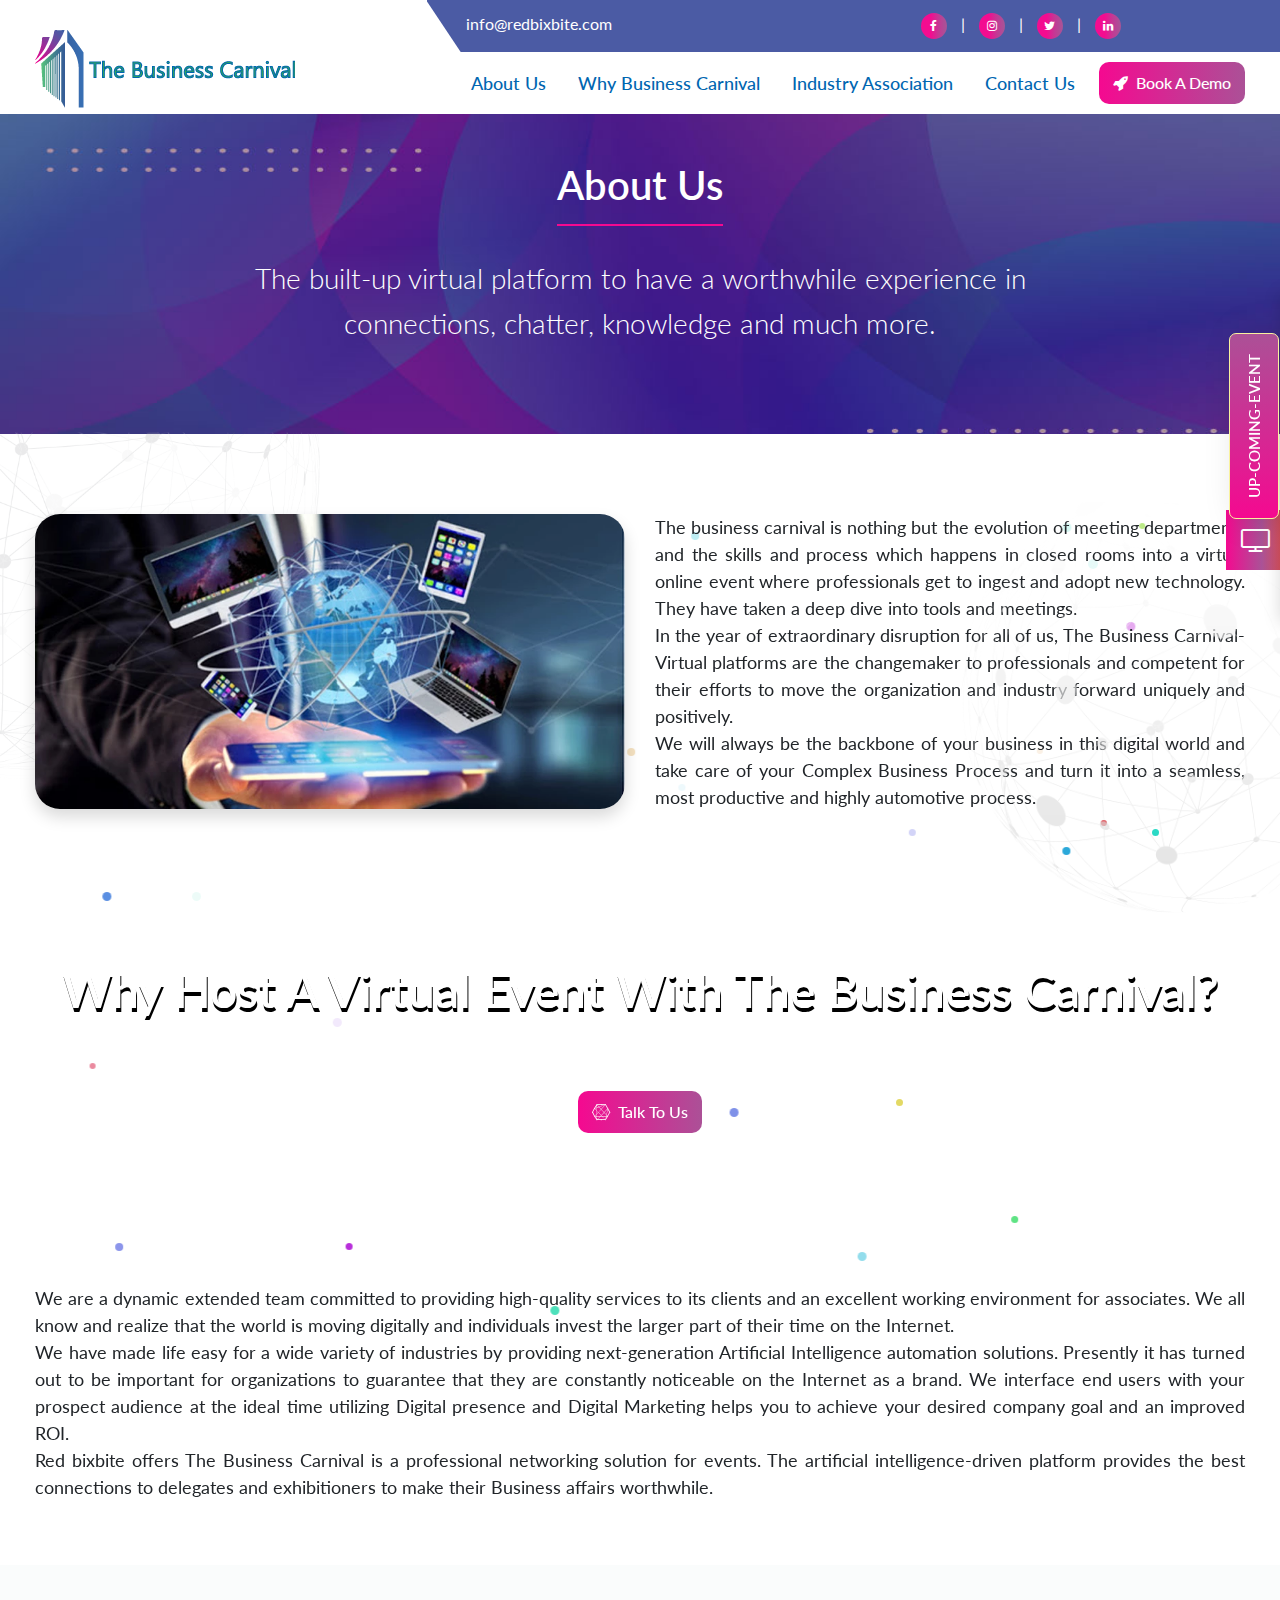
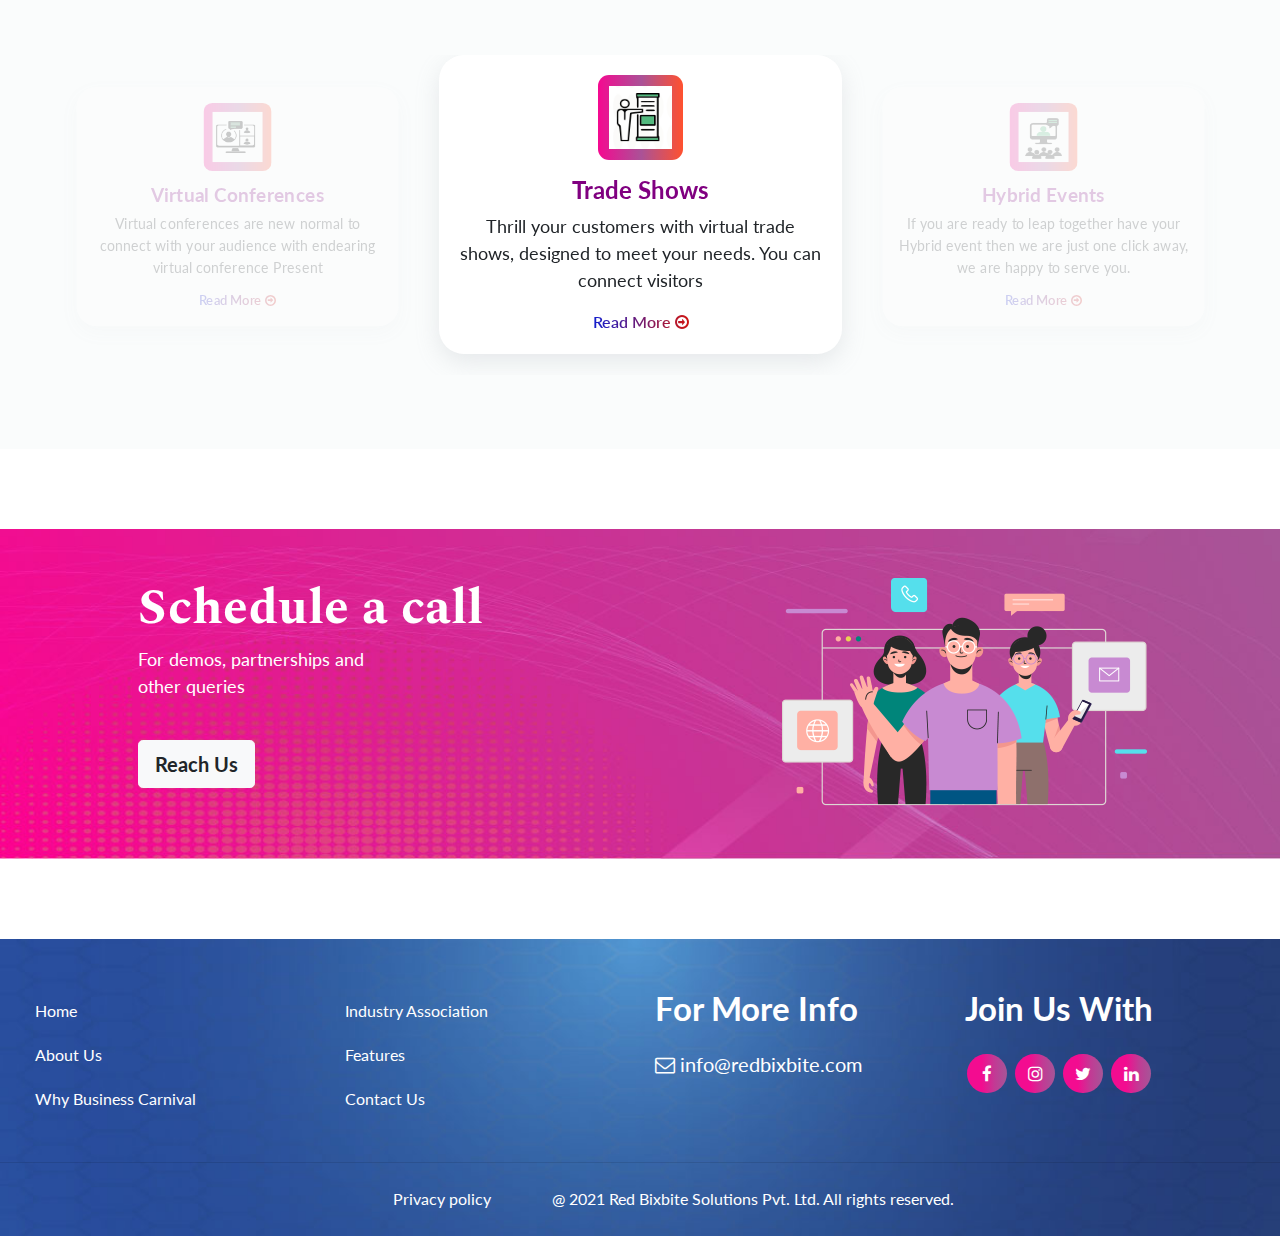
==== commit e877c321: "Add files via upload" ====
--- a/about-us.html
+++ b/about-us.html
@@ -39,13 +39,13 @@
                         <div class="row py-2">
                             <div class="col-md-10">
                                 <div class="float-right">
-                                    <a href="#" class="fa fa-facebook"></a> &nbsp; <span class="text-white">|</span>
+                                    <a href="https://www.facebook.com/redbixbite" target="_blank" class="fa fa-facebook"></a> &nbsp; <span class="text-white">|</span>
                                     &nbsp;
-                                    <a href="#" class="fa fa-instagram"></a> &nbsp; <span class="text-white">|</span>
+                                    <a href="https://www.instagram.com/redbixbite_solutions/" target="_blank"  class="fa fa-instagram"></a> &nbsp; <span class="text-white">|</span>
                                     &nbsp;
-                                    <a href="#" class="fa fa-twitter"></a> &nbsp; <span class="text-white">|</span>
+                                    <a href="https://twitter.com/RedBixbite" target="_blank"  class="fa fa-twitter"></a> &nbsp; <span class="text-white">|</span>
                                     &nbsp;
-                                    <a href="#" class="fa fa-linkedin"></a>
+                                    <a href="https://www.linkedin.com/company/redbixbite/mycompany/" target="_blank"  class="fa fa-linkedin"></a>
                                 </div>
                                 <div class="pt-1 pl-4">
                                     <a class="text-white" href="mailto:info@redbixbite.com">info@redbixbite.com</a>
@@ -84,7 +84,7 @@
                             <a class="nav-link" href="contact.html">Contact Us</a>
                         </li>
                         <li class="nav-item pl-3">
-                            <a class="btn-grad"><i class="fa fa-rocket" aria-hidden="true"></i> &nbsp;Book A Demo</a>
+                            <a href="contact.html" class="btn-grad"><i class="fa fa-rocket" aria-hidden="true"></i> &nbsp;Book A Demo</a>
                         </li>
                     </ul>
                 </div>
@@ -405,7 +405,7 @@
             <div class="row">
                 <div class="col-lg-3">
                     <ul class="footer-list">
-                        <li><a href="industry-association.html">Home</a></li>
+                        <li><a href="index.html">Home</a></li>
                         <li><a href="about-us.html">About Us</a></li>
                         <li><a href="why-business-carnival.html">Why Business Carnival</a></li>
                     </ul>
@@ -420,17 +420,17 @@
                 <div class="col-lg-3">
                     <h3 class="footer-title">For More Info</h3>
                     <div class="footer-menu mb-5">
-                        <a href="#" target="_blank"><i class="fa fa-envelope-o" aria-hidden="true"></i>
+                        <a href="mail:info@redbixbite.com" target="_blank"><i class="fa fa-envelope-o" aria-hidden="true"></i>
                             info@redbixbite.com</a>
                     </div>
                 </div>
                 <div class="col-lg-3">
                     <h3 class="footer-title">Join Us With</h3>
                     <div class="social-media-icon mb-xl-5 mb-4">
-                        <a href="#" target="_blank" class="fa fa-facebook"></a>
-                        <a href="#" target="_blank" class="fa fa-instagram"></a>
-                        <a href="#" target="_blank" class="fa fa-twitter"></a>
-                        <a href="#" target="_blank" class="fa fa-linkedin"></a>
+                        <a href="https://www.facebook.com/redbixbite" target="_blank" class="fa fa-facebook"></a>
+                        <a href="https://www.instagram.com/redbixbite_solutions/" target="_blank" class="fa fa-instagram"></a>
+                        <a href="https://twitter.com/RedBixbite" target="_blank" class="fa fa-twitter"></a>
+                        <a href="https://www.linkedin.com/company/redbixbite/mycompany/" target="_blank" class="fa fa-linkedin"></a>
                     </div>
                 </div>
             </div>
@@ -453,13 +453,13 @@
         <h5 class="text-center"><b>Upcoming Event</b> </h5>
         <div class="scroll">
             <div class="counter">
-                <h5 class="headline">IOT Exibition- 28 June - 1 Jully</h5>
+                <h5 class="headline">Warehousing Exhibition 08 Oct 2021- 10 Oct 2021</h5>
                 <div class="example">
                     <div id="flipdown" class="flipdown"></div>
                 </div>
-                <div>
-                    <p><b>Number of registration till now- </b> 1034 <br>
-                        <b> Stall</b> -100</b>
+                <div class="pl-4">
+                    <p><b>Organised by - </b> <a href="http://agibraiins.com" class="ind-link" target="_blank" rel="noopener noreferrer">AGI Brains</a> <br>
+                        <b> For Registration</b> - <a class="ind-link" href="contact.html">click Here</a>
                     </p>
                 </div>
             </div>
@@ -467,14 +467,14 @@
 
     </div>
     <!-- End Counter Section -->
-    <a href="#" class="d-block d-md-none btn orangeBtn get-in-touch-mobile">Up Coming Events</a>
-    <a href="#" class="d-block d-md-none btn orangeBtn request-demo-mobile">Request a Demo</a>
+    <a href="contact.html" class="d-block d-md-none btn orangeBtn get-in-touch-mobile">Up Coming Events</a>
+    <a href="contact.html" class="d-block d-md-none btn orangeBtn request-demo-mobile">Request a Demo</a>
 
 
     <!-- side bar demo -->
     <div class="request-demo">
         <ul>
-            <li><a href="#"><i class="fa fa-television" aria-hidden="true"></i><span>Request A Demo</span></a></li>
+            <li><a href="contact.html"><i class="fa fa-television" aria-hidden="true"></i><span>Request A Demo</span></a></li>
             <!-- <li><a href="#"><i class="fa fa-linkedin-in"></i><span>Linkedin</span></a></li>
            <li><a href="#"><i class="fa fa-github"></i><span>Github</span></a></li>
            <li><a href="#"><i class="fa fa-youtube"></i><span>Youtube</span></a></li> -->
@@ -482,34 +482,12 @@
     </div>
 
 
+
     <script src="https://code.jquery.com/jquery-3.5.1.slim.min.js"></script>
     <script src="https://cdn.jsdelivr.net/npm/popper.js@1.16.1/dist/umd/popper.min.js"></script>
     <script src="https://cdn.jsdelivr.net/npm/bootstrap@4.6.0/dist/js/bootstrap.min.js"></script>
     <script src="js/flipdown.js"></script>
-    <script>
-        document.addEventListener('DOMContentLoaded', () => {
-
-            // Unix timestamp (in seconds) to count down to
-            var twoDaysFromNow = (new Date().getTime() / 1000) + (86400 * 25) + 1;
-
-            // Set up FlipDown
-            var flipdown = new FlipDown(twoDaysFromNow)
-
-                // Start the countdown
-                .start()
-
-                // Do something when the countdown ends
-                .ifEnded(() => {
-                    console.log('The countdown has ended!');
-                });
-
-
-
-            var ver = document.getElementById('ver');
-            ver.innerHTML = flipdown.version;
-        });
-
-    </script>
+    <script src="js/main.js"></script>
     <script src="js/wow.js"></script>
     <script>
         var wow = new WOW(
--- a/css/flipdown.css
+++ b/css/flipdown.css
@@ -70,7 +70,7 @@
   
   .flipdown {
     overflow: visible;
-    width: 510px;
+    width: auto;
     height: 110px;
   }
   
--- a/css/custom.css
+++ b/css/custom.css
@@ -1375,7 +1375,6 @@
   background: linear-gradient(to right, red, orange);
 }
 
-
 @media all and (max-width: 768px) {
   .counter h1 {
     font-size: 1.5rem;
@@ -1502,9 +1501,9 @@
 .sidebar-contact{
   position:fixed;
   top:50%;
-  right:-585px;
+  right:-655px;
   transform:translateY(-50%);
-  width:585px;
+  width:655px;
   height:auto;
   padding:15px;
   background:#fff;
@@ -1770,7 +1769,7 @@
 }
 
 #internal-banner .carousel-caption h1 {
-	font-size: 52px;
+	font-size: 40px;
 	font-weight: 600;
 	display: inline-block;
 	padding-bottom: 15px;
@@ -1779,7 +1778,7 @@
 }
 
 #internal-banner .carousel-caption h3 {
-	font-size: 36px;
+	font-size: 28px;
 	font-weight: 300;
 	line-height: 45px;
 }
@@ -1873,9 +1872,18 @@
    padding: 1.3rem .75rem;
 }
 
-
-
-
+.text-tradeshow,.text-Education-fair,.text-virtual-product{
+  display:none;
+  }
+  .mb-8{margin-bottom: 8rem;}
+  .mt-8{margin-top: 8rem;}
+.ind-asso-title{font-size: 26px;font-weight: 700;color: #800080;}
+.ind-box-img{
+  border-radius: 20px;
+    padding: 10px;
+    transition: 0.3s;
+}
+.ind-box-img:hover{box-shadow: 0 .5rem 1rem rgba(0,0,0,.15)!important;}
 
 
 
@@ -1934,8 +1942,19 @@
     transition: 0.3s;
     padding-left: 1.5rem !important;
 }
+.mb-8{margin-bottom: 0rem;}
+.mt-8 {
+  margin-top: 0rem;
+}
 }
 @media (max-width:767px) {
+  p {
+    font-size: 16px;
+}
+.mb-8{margin-bottom: 0rem;}
+.mt-8 {
+  margin-top: 0rem;
+}
   .animated {
 		/*CSS transitions*/
 		-o-transition-property: none !important;
@@ -1970,6 +1989,14 @@
   .about-content p {
     font-size: 16px;
 }
+.adv-list li {
+  position: relative;
+  padding-left: 25px;
+  line-height: 27px;
+  font-size: 16px;
+  font-weight: 500;
+  padding-bottom: 8px;
+}
   .section-pd {
     padding: 35px 0px;
 }
@@ -2007,7 +2034,7 @@
   min-height: 135px;
 }
 #internal-banner .carousel-caption h1 {
-  font-size: 34px;margin-bottom: 11px;}
+  font-size: 21px;margin-bottom: 11px;}
 #internal-banner .carousel-caption h3 {
   display: none;
   font-size: 16px;
@@ -2015,6 +2042,27 @@
 }
 #internal-banner .carousel-caption {
   bottom: 5px;
+}
+.how-it-works-title-internal {
+  font-size: 18px;
+}
+.virtual-lobby {
+ margin-bottom: 20px;
+}
+.virtual-lobby-discription {
+  line-height: 28px;
+  font-size: 16px;
+}
+.customize-booth p {
+  line-height: 33px;
+  padding: 4px 15px;
+  font-size: 16px;
+}
+
+.ind-asso-title {
+  font-size: 20px;
+  font-weight: 700;
+  color: #800080;
 }
 
 }
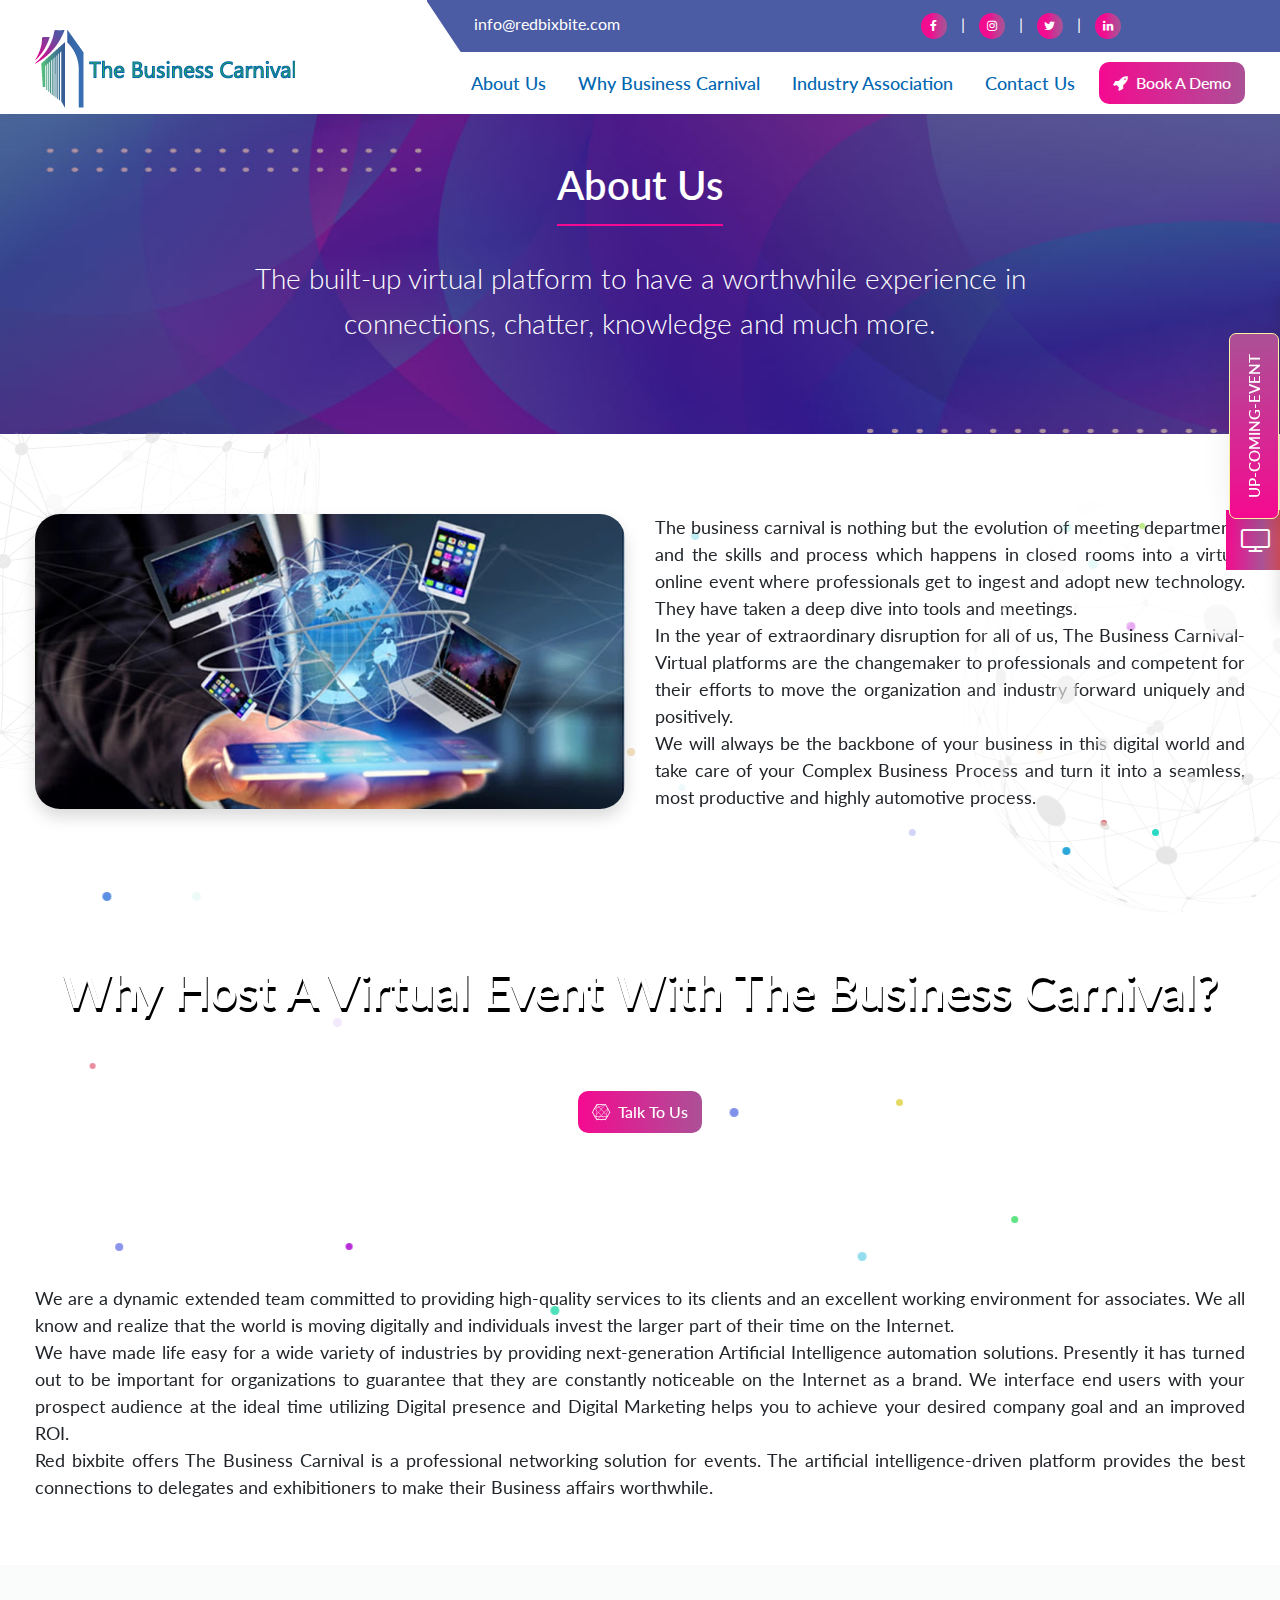
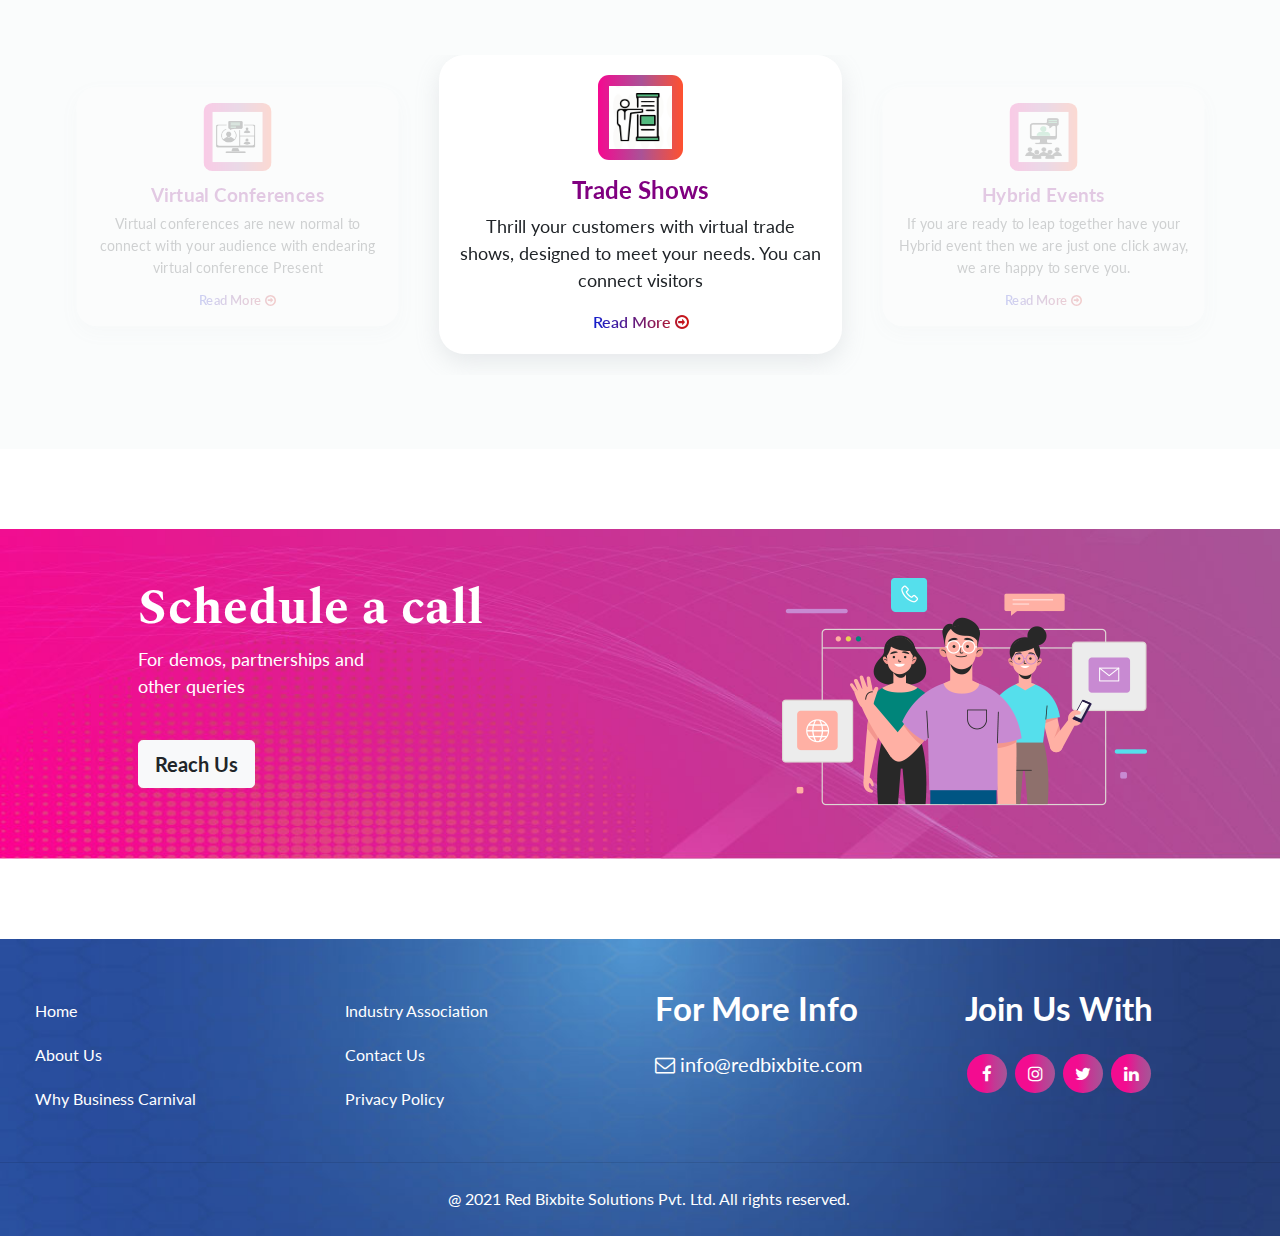
==== commit 04db37f5: "Add files via upload" ====
--- a/about-us.html
+++ b/about-us.html
@@ -48,7 +48,7 @@
                                     <a href="https://www.linkedin.com/company/redbixbite/mycompany/" target="_blank"  class="fa fa-linkedin"></a>
                                 </div>
                                 <div class="pt-1 pl-4">
-                                    <a class="text-white" href="mailto:info@redbixbite.com">info@redbixbite.com</a>
+                                    <a class="text-white" href="mailto:info@redbixbite.com"><img src="images/envelope.png" alt="" style="width: 18px;" class="img-fluid"> &nbsp;info@redbixbite.com</a>
                                 </div>
                             </div>
                             <div class="col-md-2"></div>
@@ -170,7 +170,7 @@
             <div class="text-center py-5">
                 <h2> Why Host A Virtual Event With The Business Carnival?</h2>
                 <p class="mb-4">Buying and selling has been shifted largely to the online platform </p>
-                <a class="btn-grad"><i class="fa fa-connectdevelop" aria-hidden="true"></i> &nbsp;Talk To Us</a>
+                <a href="contact.html" class="btn-grad"><i class="fa fa-connectdevelop" aria-hidden="true"></i> &nbsp;Talk To Us</a>
             </div>
         </div>
     </section>
@@ -221,7 +221,7 @@
                                             You can connect visitors
                                         </p>
                                         <div class="text-center">
-                                            <a href="#" class="ind-link">Read More <i class="fa fa-arrow-circle-o-right"
+                                            <a href="industry-association.html" class="ind-link">Read More <i class="fa fa-arrow-circle-o-right"
                                                     aria-hidden="true"></i></a>
                                         </div>
                                     </div>
@@ -246,7 +246,7 @@
                                         are happy to serve you.
                                     </p>
                                     <div class="text-center">
-                                        <a href="#" class="ind-link">Read More <i class="fa fa-arrow-circle-o-right"
+                                        <a href="industry-association.html" class="ind-link">Read More <i class="fa fa-arrow-circle-o-right"
                                                 aria-hidden="true"></i></a>
                                     </div>
                                 </div>
@@ -270,7 +270,7 @@
                                             to bring employers
                                         </p>
                                         <div class="text-center">
-                                            <a href="#" class="ind-link">Read More <i class="fa fa-arrow-circle-o-right"
+                                            <a href="industry-association.html" class="ind-link">Read More <i class="fa fa-arrow-circle-o-right"
                                                     aria-hidden="true"></i></a>
                                         </div>
                                     </div>
@@ -296,7 +296,7 @@
                                             Business Carnival.
                                         </p>
                                         <div class="text-center">
-                                            <a href="#" class="ind-link">Read More <i class="fa fa-arrow-circle-o-right"
+                                            <a href="industry-association.html" class="ind-link">Read More <i class="fa fa-arrow-circle-o-right"
                                                     aria-hidden="true"></i></a>
                                         </div>
                                     </div>
@@ -323,7 +323,7 @@
                                             just captivate & interact with top local property
                                         </p>
                                         <div class="text-center">
-                                            <a href="#" class="ind-link">Read More <i class="fa fa-arrow-circle-o-right"
+                                            <a href="industry-association.html" class="ind-link">Read More <i class="fa fa-arrow-circle-o-right"
                                                     aria-hidden="true"></i></a>
                                         </div>
                                     </div>
@@ -349,7 +349,7 @@
                                             conference Present
                                         </p>
                                         <div class="text-center">
-                                            <a href="#" class="ind-link">Read More <i class="fa fa-arrow-circle-o-right"
+                                            <a href="industry-association.html" class="ind-link">Read More <i class="fa fa-arrow-circle-o-right"
                                                     aria-hidden="true"></i></a>
                                         </div>
                                     </div>
@@ -381,7 +381,7 @@
                                     other queries
                                 </p>
                                 <div class="py-4">
-                                    <a href="#" class="btn btn-light btn-lg"> <b>Reach Us</b></a>
+                                    <a href="contact.html" class="btn btn-light btn-lg"> <b>Reach Us</b></a>
                                 </div>
                             </div>
                         </div>
@@ -413,8 +413,8 @@
                 <div class="col-lg-3">
                     <ul class="footer-list">
                         <li><a href="industry-association.html">Industry Association</a></li>
-                        <li><a href="#">Features</a></li>
                         <li><a href="contact.html">Contact Us</a></li>
+                        <li><a href="privacy-policy.html">Privacy Policy</a></li>
                     </ul>
                 </div>
                 <div class="col-lg-3">
@@ -438,11 +438,9 @@
         <hr>
         <div class="container pt-2">
             <div class="row">
-                <div class="col-lg-3"></div>
-                <div class="col-lg-2  text-center-mob"><span class="pl-xl-5"><a href="#" target="_blank"
-                            class="text-white">Privacy policy</a></span> <span
-                        class="text-white float-right d-none d-block-xl">|</span></div>
-                <div class="col-lg-7 text-white text-center-mob">@ 2021<a href="http://" target="_blank"
+                <div class="col-lg-4"></div>
+               
+                <div class="col-lg-8 text-white text-center-mob">@ 2021<a href="http://" target="_blank"
                         class="text-white"> Red Bixbite Solutions Pvt. Ltd.</a> All rights reserved.</div>
             </div>
         </div>
@@ -459,7 +457,7 @@
                 </div>
                 <div class="pl-4">
                     <p><b>Organised by - </b> <a href="http://agibraiins.com" class="ind-link" target="_blank" rel="noopener noreferrer">AGI Brains</a> <br>
-                        <b> For Registration</b> - <a class="ind-link" href="contact.html">click Here</a>
+                        <b> For Registration</b> - <a class="ind-link" href="contact.html">Click Here</a>
                     </p>
                 </div>
             </div>
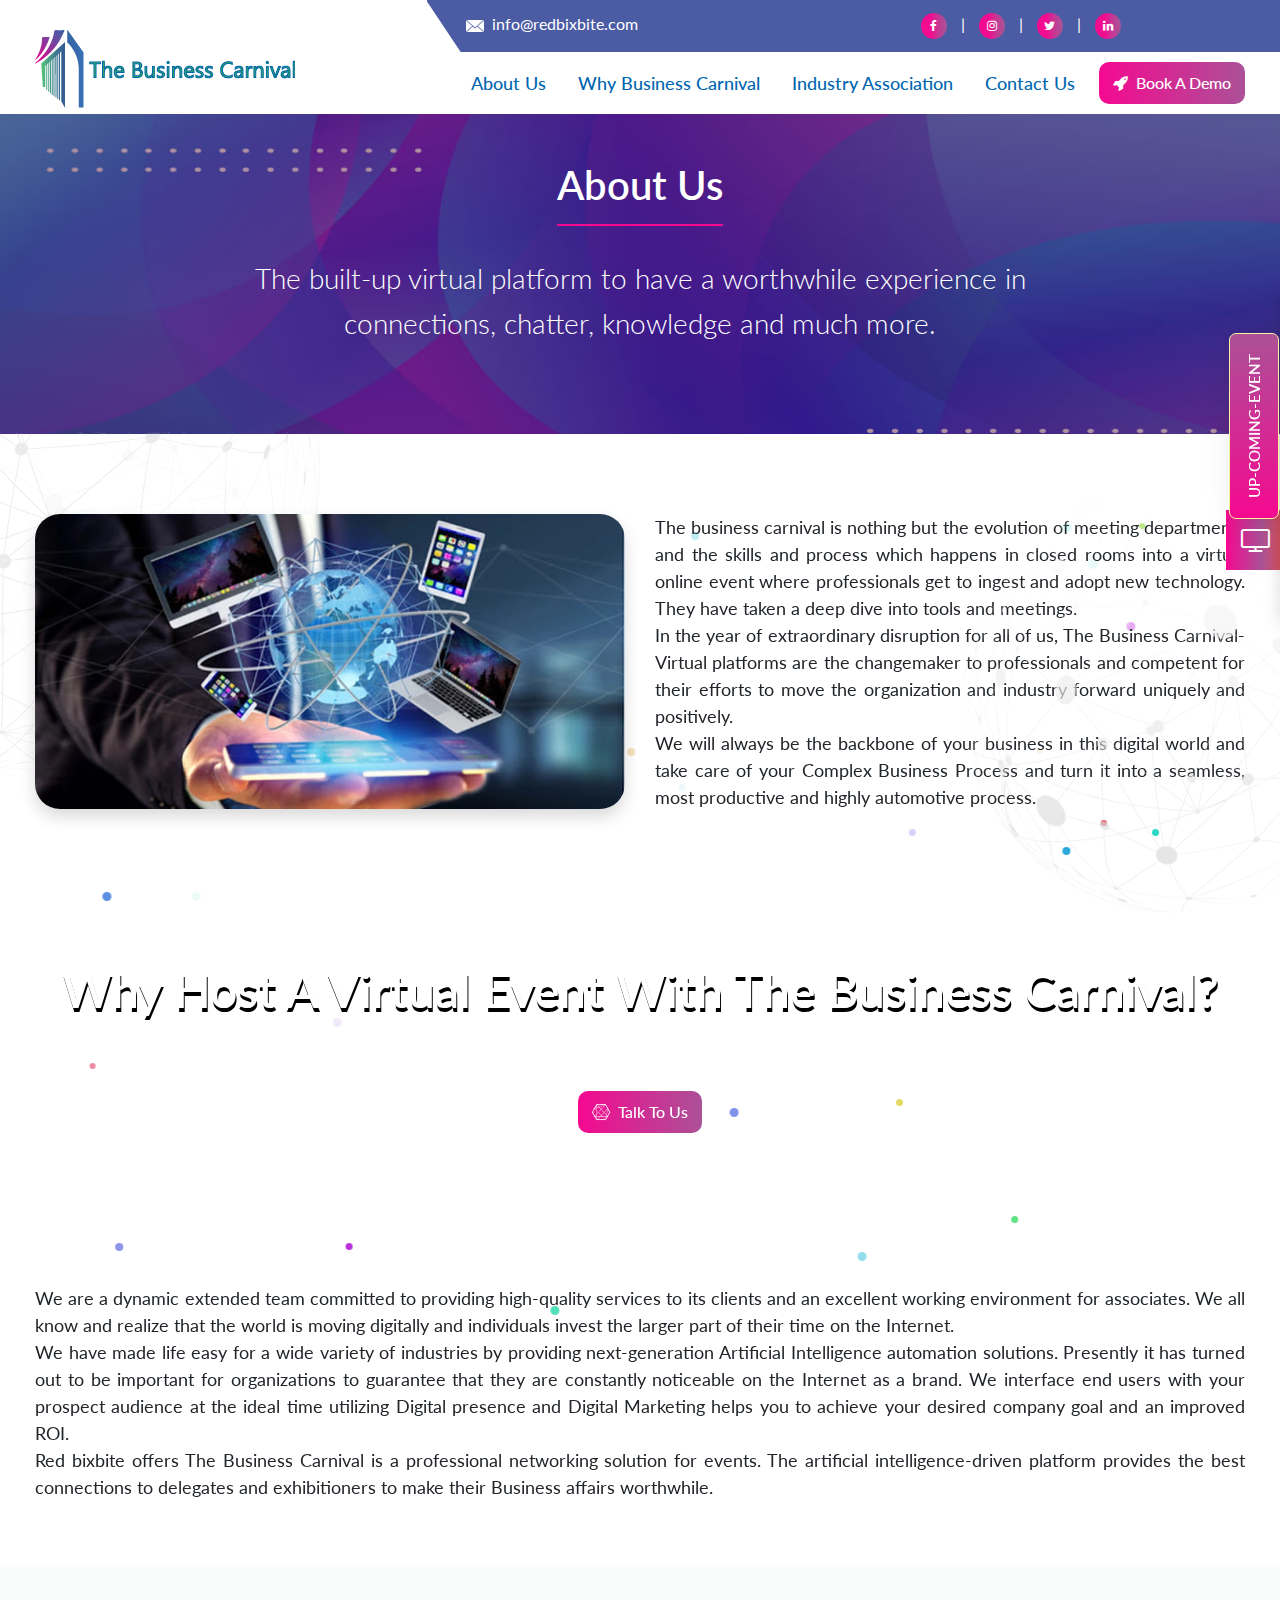
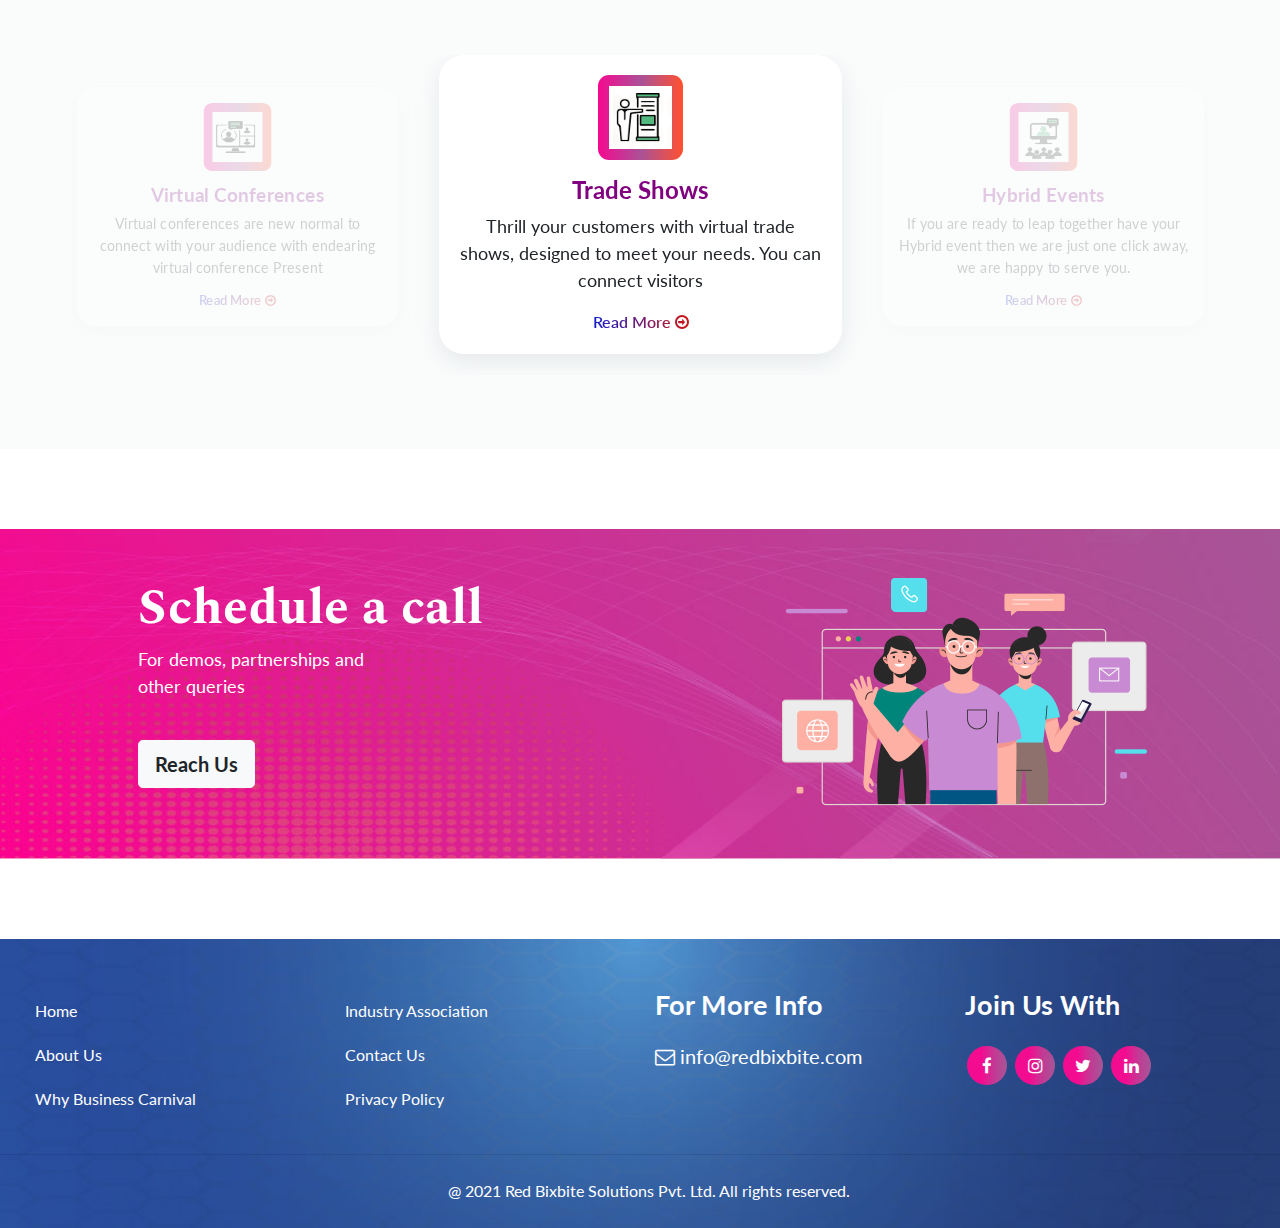
==== commit ac02fe09: "Add files via upload" ====
--- a/about-us.html
+++ b/about-us.html
@@ -456,7 +456,7 @@
                     <div id="flipdown" class="flipdown"></div>
                 </div>
                 <div class="pl-4">
-                    <p><b>Organised by - </b> <a href="http://agibraiins.com" class="ind-link" target="_blank" rel="noopener noreferrer">AGI Brains</a> <br>
+                    <p><b>Organised by - </b> <a href="https://agibrains.com/" class="ind-link" target="_blank" rel="noopener noreferrer">AGI Brains</a> <br>
                         <b> For Registration</b> - <a class="ind-link" href="contact.html">Click Here</a>
                     </p>
                 </div>
--- a/css/custom.css
+++ b/css/custom.css
@@ -2,6 +2,9 @@
     padding: 0;
     margin: 0;
     box-sizing: border-box;
+}
+html {
+  scroll-behavior: smooth;
 }
 body{
   font-family: 'Lato', sans-serif;
@@ -1115,7 +1118,7 @@
   min-height: 100vh;
 }
 .footer-title{
-font-size: 33px;
+font-size: 27px;
 font-weight: 700;
 color:#ffffff;
  margin-bottom: 20px;
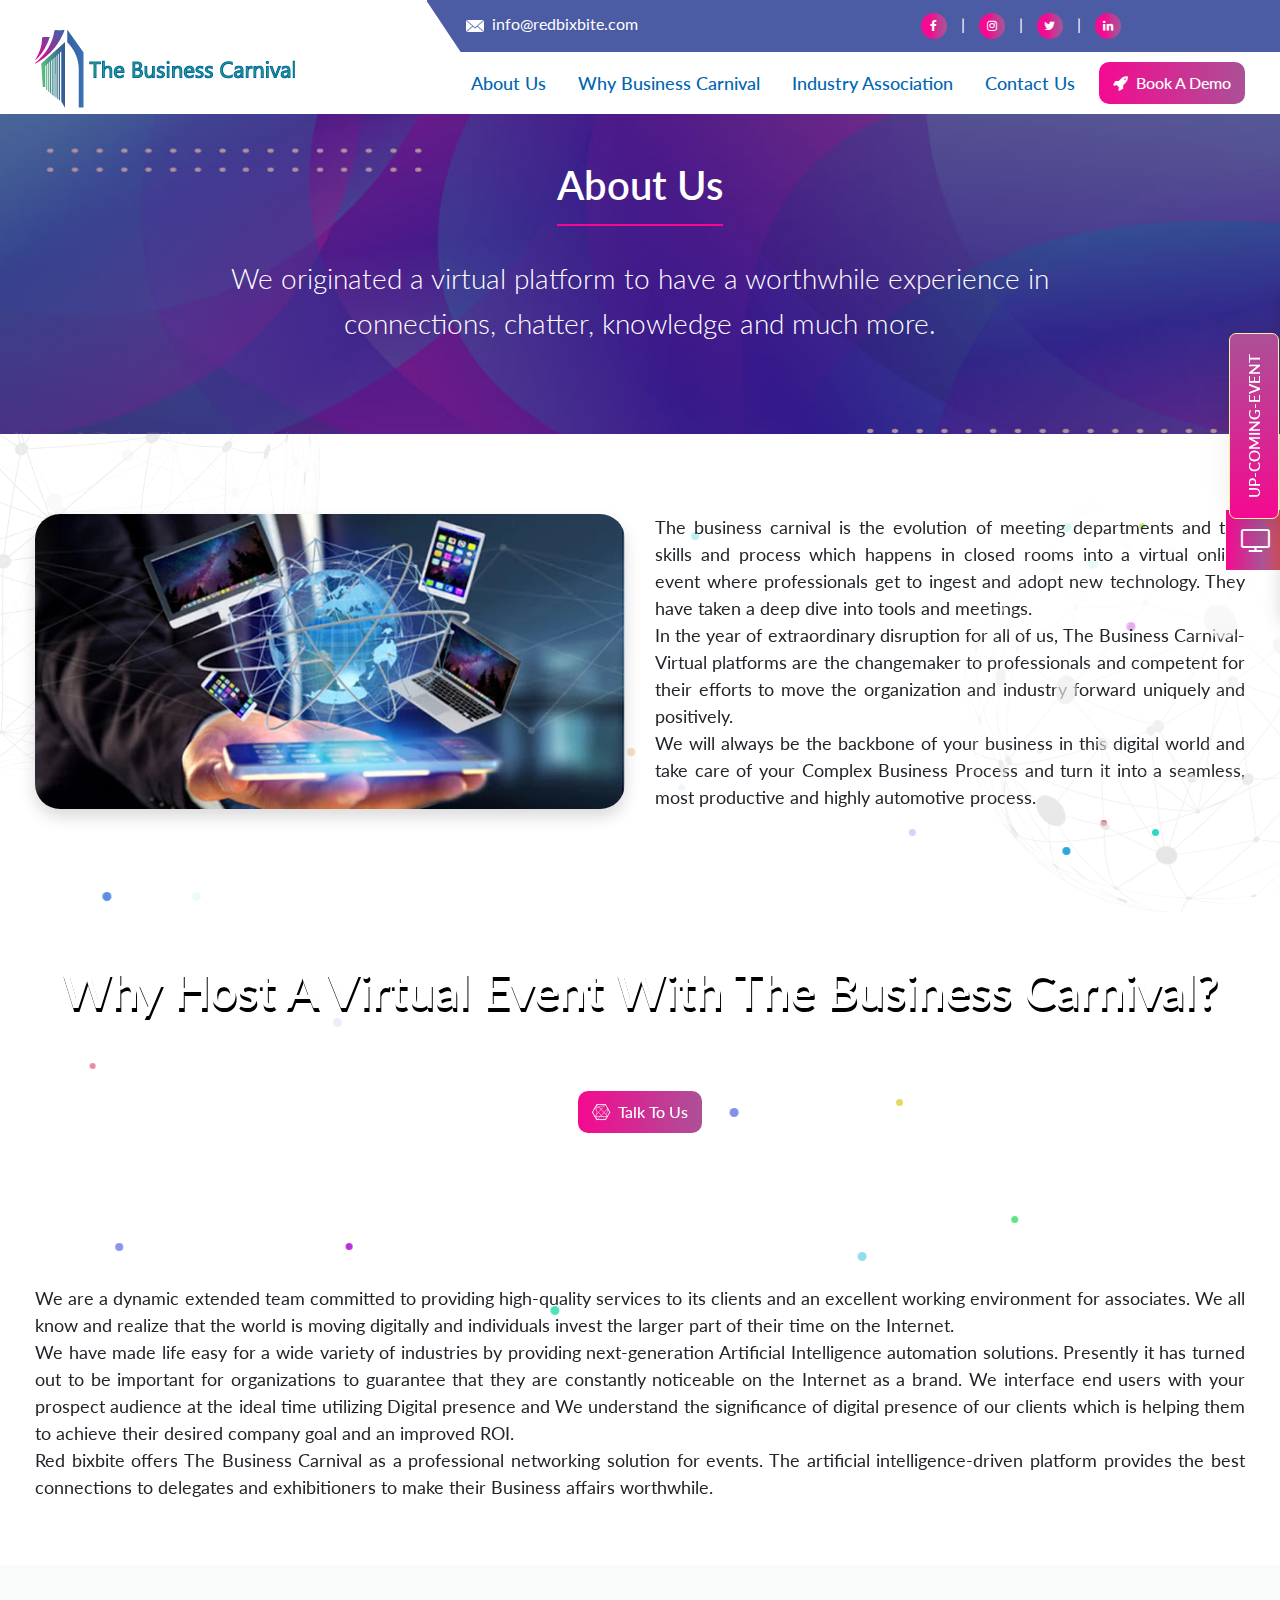
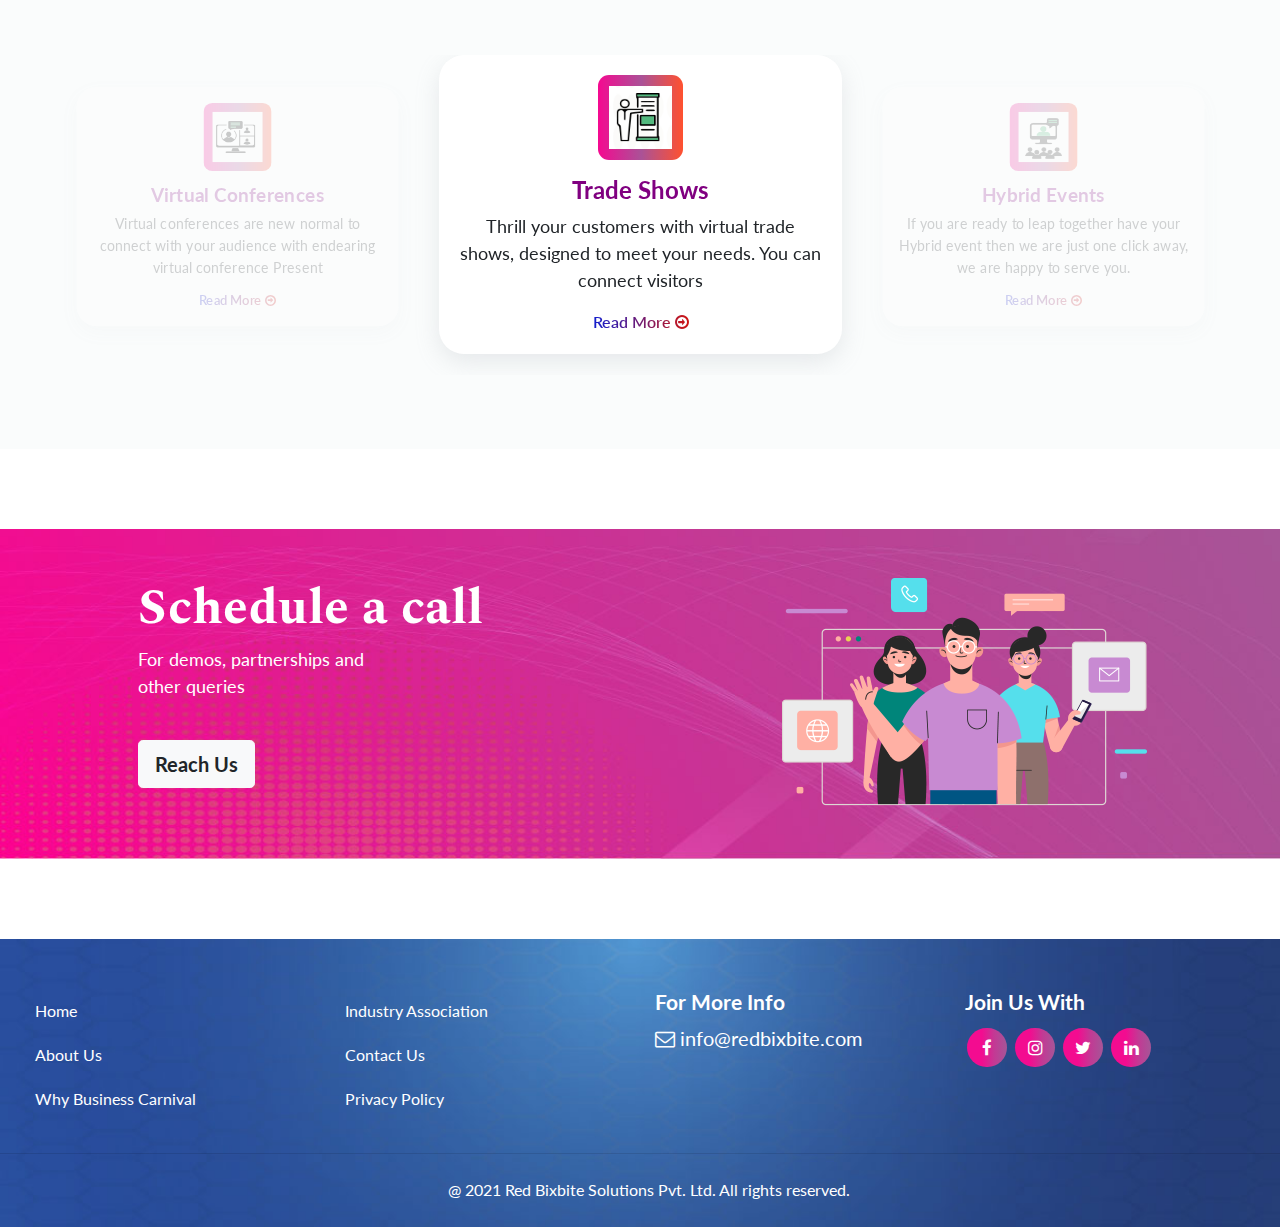
==== commit 8d1813ee: "Add files via upload" ====
--- a/about-us.html
+++ b/about-us.html
@@ -39,16 +39,22 @@
                         <div class="row py-2">
                             <div class="col-md-10">
                                 <div class="float-right">
-                                    <a href="https://www.facebook.com/redbixbite" target="_blank" class="fa fa-facebook"></a> &nbsp; <span class="text-white">|</span>
+                                    <a href="https://www.facebook.com/redbixbite" target="_blank"
+                                        class="fa fa-facebook"></a> &nbsp; <span class="text-white">|</span>
                                     &nbsp;
-                                    <a href="https://www.instagram.com/redbixbite_solutions/" target="_blank"  class="fa fa-instagram"></a> &nbsp; <span class="text-white">|</span>
+                                    <a href="https://www.instagram.com/redbixbite_solutions/" target="_blank"
+                                        class="fa fa-instagram"></a> &nbsp; <span class="text-white">|</span>
                                     &nbsp;
-                                    <a href="https://twitter.com/RedBixbite" target="_blank"  class="fa fa-twitter"></a> &nbsp; <span class="text-white">|</span>
+                                    <a href="https://twitter.com/RedBixbite" target="_blank" class="fa fa-twitter"></a>
+                                    &nbsp; <span class="text-white">|</span>
                                     &nbsp;
-                                    <a href="https://www.linkedin.com/company/redbixbite/mycompany/" target="_blank"  class="fa fa-linkedin"></a>
+                                    <a href="https://www.linkedin.com/company/redbixbite/mycompany/" target="_blank"
+                                        class="fa fa-linkedin"></a>
                                 </div>
                                 <div class="pt-1 pl-4">
-                                    <a class="text-white" href="mailto:info@redbixbite.com"><img src="images/envelope.png" alt="" style="width: 18px;" class="img-fluid"> &nbsp;info@redbixbite.com</a>
+                                    <a class="text-white" href="mailto:info@redbixbite.com"><img
+                                            src="images/envelope.png" alt="" style="width: 18px;" class="img-fluid">
+                                        &nbsp;info@redbixbite.com</a>
                                 </div>
                             </div>
                             <div class="col-md-2"></div>
@@ -79,12 +85,13 @@
                         <li class="nav-item">
                             <a class="nav-link" href="industry-association.html">Industry Association</a>
                         </li>
-                        
+
                         <li class="nav-item">
                             <a class="nav-link" href="contact.html">Contact Us</a>
                         </li>
                         <li class="nav-item pl-3">
-                            <a href="contact.html" class="btn-grad"><i class="fa fa-rocket" aria-hidden="true"></i> &nbsp;Book A Demo</a>
+                            <a href="contact.html" class="btn-grad"><i class="fa fa-rocket" aria-hidden="true"></i>
+                                &nbsp;Book A Demo</a>
                         </li>
                     </ul>
                 </div>
@@ -98,8 +105,8 @@
                 <div class="fill" title="banner" style="background-image:url('images/about-internal.jpg');"></div>
                 <div class="carousel-caption">
                     <h1 class="wow zoomIn" data-wow-duration="1s" data-wow-delay="0.2s">About Us</h1>
-                    <h3 class="wow flipInX" data-wow-duration="1s" data-wow-delay="0.4s">The built-up virtual platform
-                        to have a worthwhile experience in connections, chatter, knowledge and much more.
+                    <h3 class="wow flipInX" data-wow-duration="1s" data-wow-delay="0.4s">We originated a virtual
+                        platform to have a worthwhile experience in connections, chatter, knowledge and much more.
                     </h3>
                 </div>
 
@@ -149,14 +156,13 @@
                         style="border-radius: 25px;width: 100%;" alt="">
                 </div>
                 <div class="col-lg-6">
-                    <p class="text-justify">The business carnival is nothing but the evolution of meeting departments
-                        and the skills and process which happens in closed rooms into a virtual online event where
-                        professionals get to ingest and adopt new technology. They have taken a deep dive into tools and
-                        meetings. <br>
+                    <p class="text-justify">The business carnival is the evolution of meeting departments and the skills
+                        and process which happens in closed rooms into a virtual online event where professionals get to
+                        ingest and adopt new technology. They have taken a deep dive into tools and meetings.<br>
                         In the year of extraordinary disruption for all of us, The Business Carnival-Virtual platforms
                         are the changemaker to professionals and competent for their efforts to move the organization
-                        and industry forward uniquely and positively.<br>
-
+                        and industry forward uniquely and positively.
+                        <br>
                         We will always be the backbone of your business in this digital world and take care of your
                         Complex Business Process and turn it into a seamless, most productive and highly automotive
                         process.
@@ -170,7 +176,8 @@
             <div class="text-center py-5">
                 <h2> Why Host A Virtual Event With The Business Carnival?</h2>
                 <p class="mb-4">Buying and selling has been shifted largely to the online platform </p>
-                <a href="contact.html" class="btn-grad"><i class="fa fa-connectdevelop" aria-hidden="true"></i> &nbsp;Talk To Us</a>
+                <a href="contact.html" class="btn-grad"><i class="fa fa-connectdevelop" aria-hidden="true"></i>
+                    &nbsp;Talk To Us</a>
             </div>
         </div>
     </section>
@@ -185,17 +192,19 @@
                         We have made life easy for a wide variety of industries by providing next-generation Artificial
                         Intelligence automation solutions. Presently it has turned out to be important for organizations
                         to guarantee that they are constantly noticeable on the Internet as a brand. We interface end
-                        users with your prospect audience at the ideal time utilizing Digital presence and Digital
-                        Marketing helps you to achieve your desired company goal and an improved ROI.<br>
-                        Red bixbite offers The Business Carnival is a professional networking solution for events. The
+                        users with your prospect audience at the ideal time utilizing Digital presence and We understand
+                        the significance of digital presence of our clients which is helping them to achieve their
+                        desired company goal and an improved ROI.<br>
+                        Red bixbite offers The Business Carnival as a professional networking solution for events. The
                         artificial intelligence-driven platform provides the best connections to delegates and
                         exhibitioners to make their Business affairs worthwhile.
+
                     </p>
                 </div>
             </div>
         </div>
     </section>
-   
+
     <!-- teams -->
     <section class="teams bg-grey" style="width:100%;">
         <div class="container">
@@ -221,8 +230,8 @@
                                             You can connect visitors
                                         </p>
                                         <div class="text-center">
-                                            <a href="industry-association.html" class="ind-link">Read More <i class="fa fa-arrow-circle-o-right"
-                                                    aria-hidden="true"></i></a>
+                                            <a href="industry-association.html" class="ind-link">Read More <i
+                                                    class="fa fa-arrow-circle-o-right" aria-hidden="true"></i></a>
                                         </div>
                                     </div>
                                 </div>
@@ -234,20 +243,22 @@
                         <div class="item">
                             <div class="ind-box">
                                 <div class="d-flex justify-content-center">
-                                    <img src="images/industry-associaltion/hybrid.png" class="ind-logo" alt="Trade Shows">
+                                    <img src="images/industry-associaltion/hybrid.png" class="ind-logo"
+                                        alt="Trade Shows">
                                 </div>
                                 <div class="ind-title pt-3">
                                     <h4 class="text-center"><b>Hybrid Events</b></h4>
                                 </div>
                                 <div class="">
                                     <p class="industry-content">
-                                        If you are ready to leap together have your Hybrid event then we are just one click
+                                        If you are ready to leap together have your Hybrid event then we are just one
+                                        click
                                         away, we
                                         are happy to serve you.
                                     </p>
                                     <div class="text-center">
-                                        <a href="industry-association.html" class="ind-link">Read More <i class="fa fa-arrow-circle-o-right"
-                                                aria-hidden="true"></i></a>
+                                        <a href="industry-association.html" class="ind-link">Read More <i
+                                                class="fa fa-arrow-circle-o-right" aria-hidden="true"></i></a>
                                     </div>
                                 </div>
                             </div>
@@ -258,20 +269,22 @@
                             <div class="shadow-effect">
                                 <div class="ind-box">
                                     <div class="d-flex justify-content-center">
-                                        <img src="images/industry-associaltion/job.png" class="ind-logo" alt="Trade Shows">
+                                        <img src="images/industry-associaltion/job.png" class="ind-logo"
+                                            alt="Trade Shows">
                                     </div>
                                     <div class="ind-title pt-3">
                                         <h4 class="text-center"><b>Job Affairs</b></h4>
                                     </div>
                                     <div class="">
                                         <p class="industry-content">
-                                            Play matchmaker for various organisations and qualified candidates on remote job
+                                            Play matchmaker for various organisations and qualified candidates on remote
+                                            job
                                             interviews
                                             to bring employers
                                         </p>
                                         <div class="text-center">
-                                            <a href="industry-association.html" class="ind-link">Read More <i class="fa fa-arrow-circle-o-right"
-                                                    aria-hidden="true"></i></a>
+                                            <a href="industry-association.html" class="ind-link">Read More <i
+                                                    class="fa fa-arrow-circle-o-right" aria-hidden="true"></i></a>
                                         </div>
                                     </div>
                                 </div>
@@ -279,12 +292,13 @@
                         </div>
                         <!--END OF team 3 -->
 
-                         <!--team 4 -->
-                         <div class="item">
+                        <!--team 4 -->
+                        <div class="item">
                             <div class="shadow-effect">
                                 <div class="ind-box">
                                     <div class="d-flex justify-content-center">
-                                        <img src="images/industry-associaltion/virtual.png" class="ind-logo" alt="Trade Shows">
+                                        <img src="images/industry-associaltion/virtual.png" class="ind-logo"
+                                            alt="Trade Shows">
                                     </div>
                                     <div class="ind-title pt-3">
                                         <h4 class="text-center"><b>Virtual Product
@@ -292,12 +306,13 @@
                                     </div>
                                     <div class="">
                                         <p class="industry-content">
-                                            Virtual product launch is the alluring Platform to launch the various products with the
+                                            Virtual product launch is the alluring Platform to launch the various
+                                            products with the
                                             Business Carnival.
                                         </p>
                                         <div class="text-center">
-                                            <a href="industry-association.html" class="ind-link">Read More <i class="fa fa-arrow-circle-o-right"
-                                                    aria-hidden="true"></i></a>
+                                            <a href="industry-association.html" class="ind-link">Read More <i
+                                                    class="fa fa-arrow-circle-o-right" aria-hidden="true"></i></a>
                                         </div>
                                     </div>
                                 </div>
@@ -306,12 +321,13 @@
                         <!--END OF team 4 -->
 
 
-                         <!--team 5 -->
-                         <div class="item">
+                        <!--team 5 -->
+                        <div class="item">
                             <div class="shadow-effect">
                                 <div class="ind-box">
                                     <div class="d-flex justify-content-center">
-                                        <img src="images/industry-associaltion/housing.png" class="ind-logo" alt="Trade Shows">
+                                        <img src="images/industry-associaltion/housing.png" class="ind-logo"
+                                            alt="Trade Shows">
                                     </div>
                                     <div class="ind-title pt-3">
                                         <h4 class="text-center"><b>Housing
@@ -323,8 +339,8 @@
                                             just captivate & interact with top local property
                                         </p>
                                         <div class="text-center">
-                                            <a href="industry-association.html" class="ind-link">Read More <i class="fa fa-arrow-circle-o-right"
-                                                    aria-hidden="true"></i></a>
+                                            <a href="industry-association.html" class="ind-link">Read More <i
+                                                    class="fa fa-arrow-circle-o-right" aria-hidden="true"></i></a>
                                         </div>
                                     </div>
                                 </div>
@@ -332,12 +348,13 @@
                         </div>
                         <!--END OF team 5 -->
 
-                         <!--team 6 -->
-                         <div class="item">
+                        <!--team 6 -->
+                        <div class="item">
                             <div class="shadow-effect">
                                 <div class="ind-box">
                                     <div class="d-flex justify-content-center">
-                                        <img src="images/industry-associaltion/conference.png" class="ind-logo" alt="Trade Shows">
+                                        <img src="images/industry-associaltion/conference.png" class="ind-logo"
+                                            alt="Trade Shows">
                                     </div>
                                     <div class="ind-title pt-3">
                                         <h4 class="text-center"><b>Virtual
@@ -345,12 +362,13 @@
                                     </div>
                                     <div class="">
                                         <p class="industry-content">
-                                            Virtual conferences are new normal to connect with your audience with endearing virtual
+                                            Virtual conferences are new normal to connect with your audience with
+                                            endearing virtual
                                             conference Present
                                         </p>
                                         <div class="text-center">
-                                            <a href="industry-association.html" class="ind-link">Read More <i class="fa fa-arrow-circle-o-right"
-                                                    aria-hidden="true"></i></a>
+                                            <a href="industry-association.html" class="ind-link">Read More <i
+                                                    class="fa fa-arrow-circle-o-right" aria-hidden="true"></i></a>
                                         </div>
                                     </div>
                                 </div>
@@ -420,7 +438,8 @@
                 <div class="col-lg-3">
                     <h3 class="footer-title">For More Info</h3>
                     <div class="footer-menu mb-5">
-                        <a href="mail:info@redbixbite.com" target="_blank"><i class="fa fa-envelope-o" aria-hidden="true"></i>
+                        <a href="mail:info@redbixbite.com" target="_blank"><i class="fa fa-envelope-o"
+                                aria-hidden="true"></i>
                             info@redbixbite.com</a>
                     </div>
                 </div>
@@ -428,9 +447,11 @@
                     <h3 class="footer-title">Join Us With</h3>
                     <div class="social-media-icon mb-xl-5 mb-4">
                         <a href="https://www.facebook.com/redbixbite" target="_blank" class="fa fa-facebook"></a>
-                        <a href="https://www.instagram.com/redbixbite_solutions/" target="_blank" class="fa fa-instagram"></a>
+                        <a href="https://www.instagram.com/redbixbite_solutions/" target="_blank"
+                            class="fa fa-instagram"></a>
                         <a href="https://twitter.com/RedBixbite" target="_blank" class="fa fa-twitter"></a>
-                        <a href="https://www.linkedin.com/company/redbixbite/mycompany/" target="_blank" class="fa fa-linkedin"></a>
+                        <a href="https://www.linkedin.com/company/redbixbite/mycompany/" target="_blank"
+                            class="fa fa-linkedin"></a>
                     </div>
                 </div>
             </div>
@@ -439,7 +460,7 @@
         <div class="container pt-2">
             <div class="row">
                 <div class="col-lg-4"></div>
-               
+
                 <div class="col-lg-8 text-white text-center-mob">@ 2021<a href="http://" target="_blank"
                         class="text-white"> Red Bixbite Solutions Pvt. Ltd.</a> All rights reserved.</div>
             </div>
@@ -456,7 +477,8 @@
                     <div id="flipdown" class="flipdown"></div>
                 </div>
                 <div class="pl-4">
-                    <p><b>Organised by - </b> <a href="https://agibrains.com/" class="ind-link" target="_blank" rel="noopener noreferrer">AGI Brains</a> <br>
+                    <p><b>Organised by - </b> <a href="https://agibrains.com/" class="ind-link" target="_blank"
+                            rel="noopener noreferrer">AGI Brains</a> <br>
                         <b> For Registration</b> - <a class="ind-link" href="contact.html">Click Here</a>
                     </p>
                 </div>
@@ -472,7 +494,8 @@
     <!-- side bar demo -->
     <div class="request-demo">
         <ul>
-            <li><a href="contact.html"><i class="fa fa-television" aria-hidden="true"></i><span>Request A Demo</span></a></li>
+            <li><a href="contact.html"><i class="fa fa-television" aria-hidden="true"></i><span>Request A
+                        Demo</span></a></li>
             <!-- <li><a href="#"><i class="fa fa-linkedin-in"></i><span>Linkedin</span></a></li>
            <li><a href="#"><i class="fa fa-github"></i><span>Github</span></a></li>
            <li><a href="#"><i class="fa fa-youtube"></i><span>Youtube</span></a></li> -->
--- a/css/custom.css
+++ b/css/custom.css
@@ -1118,10 +1118,10 @@
   min-height: 100vh;
 }
 .footer-title{
-font-size: 27px;
-font-weight: 700;
-color:#ffffff;
- margin-bottom: 20px;
+    font-size: 21px;
+    font-weight: 700;
+    color: #ffffff;
+    margin-bottom: 9px;
 }
 footer a{
   color:#ffffff;
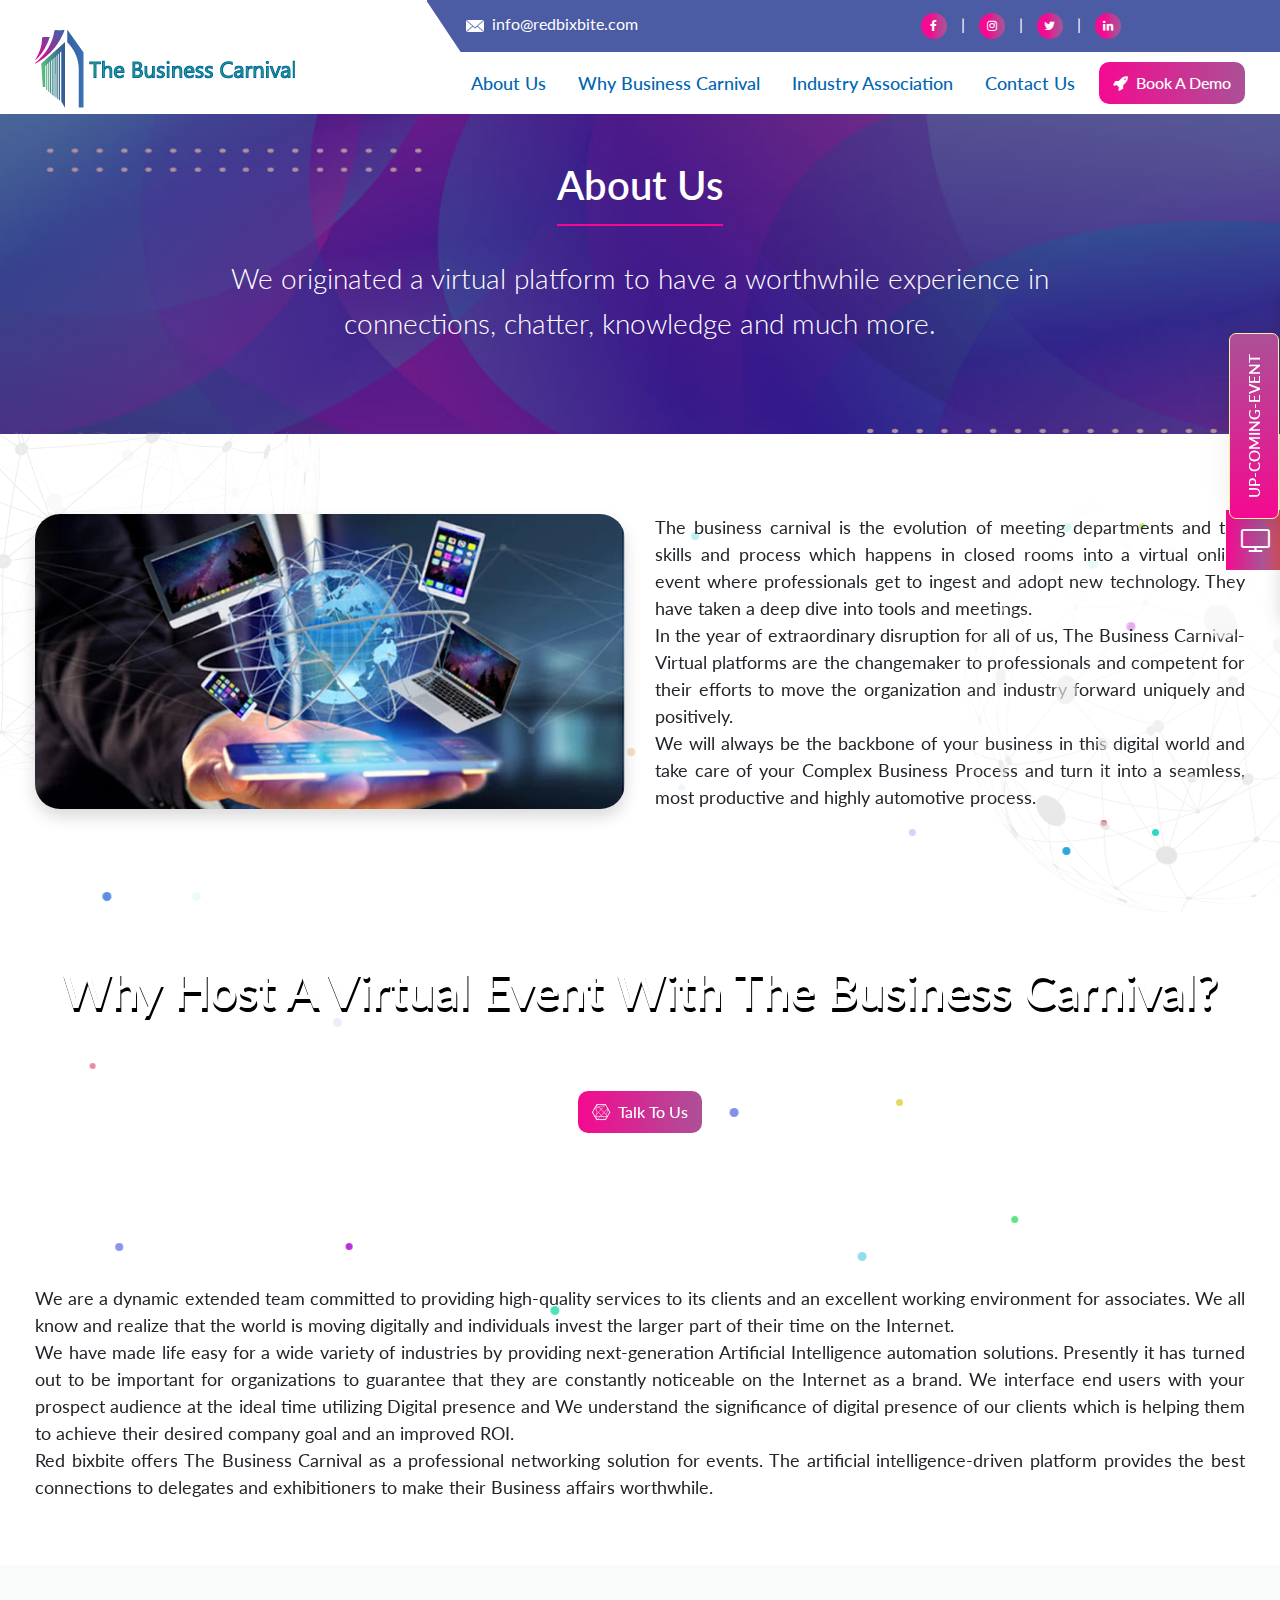
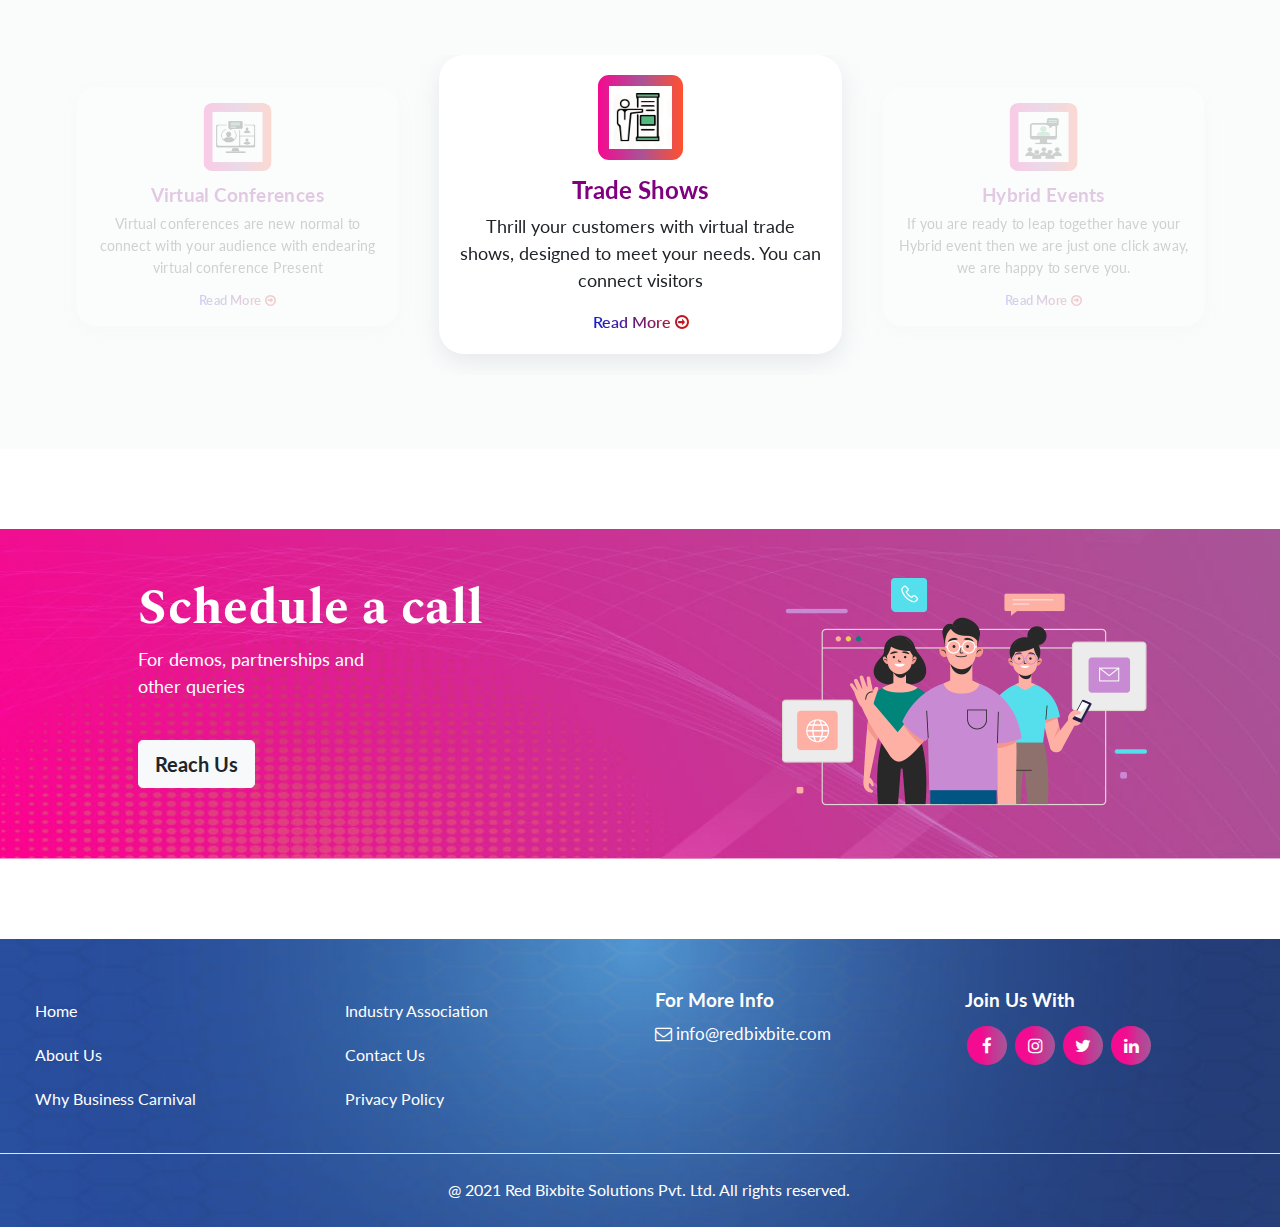
==== commit 9841e390: "Add files via upload" ====
--- a/about-us.html
+++ b/about-us.html
@@ -4,6 +4,7 @@
 <head>
     <meta charset="utf-8">
     <meta name="viewport" content="width=device-width, initial-scale=1, shrink-to-fit=no">
+    <link rel="icon" href="favicon.ico">
     <!--CSS -->
     <link rel="preconnect" href="https://fonts.gstatic.com">
     <link
--- a/css/custom.css
+++ b/css/custom.css
@@ -1118,7 +1118,7 @@
   min-height: 100vh;
 }
 .footer-title{
-    font-size: 21px;
+    font-size: 19px;
     font-weight: 700;
     color: #ffffff;
     margin-bottom: 9px;
@@ -1149,11 +1149,13 @@
 .footer-menu a{
   text-decoration: none;
   color: #ffffff;
-  font-size: 20px;
+  font-size: 17px;
   font-weight: 400;
 }
 
-
+footer hr{
+  background-color: #ffffff;
+}
 /* ----------------------------About Us page 
 -----------------------------------------*/
 .connect-us{
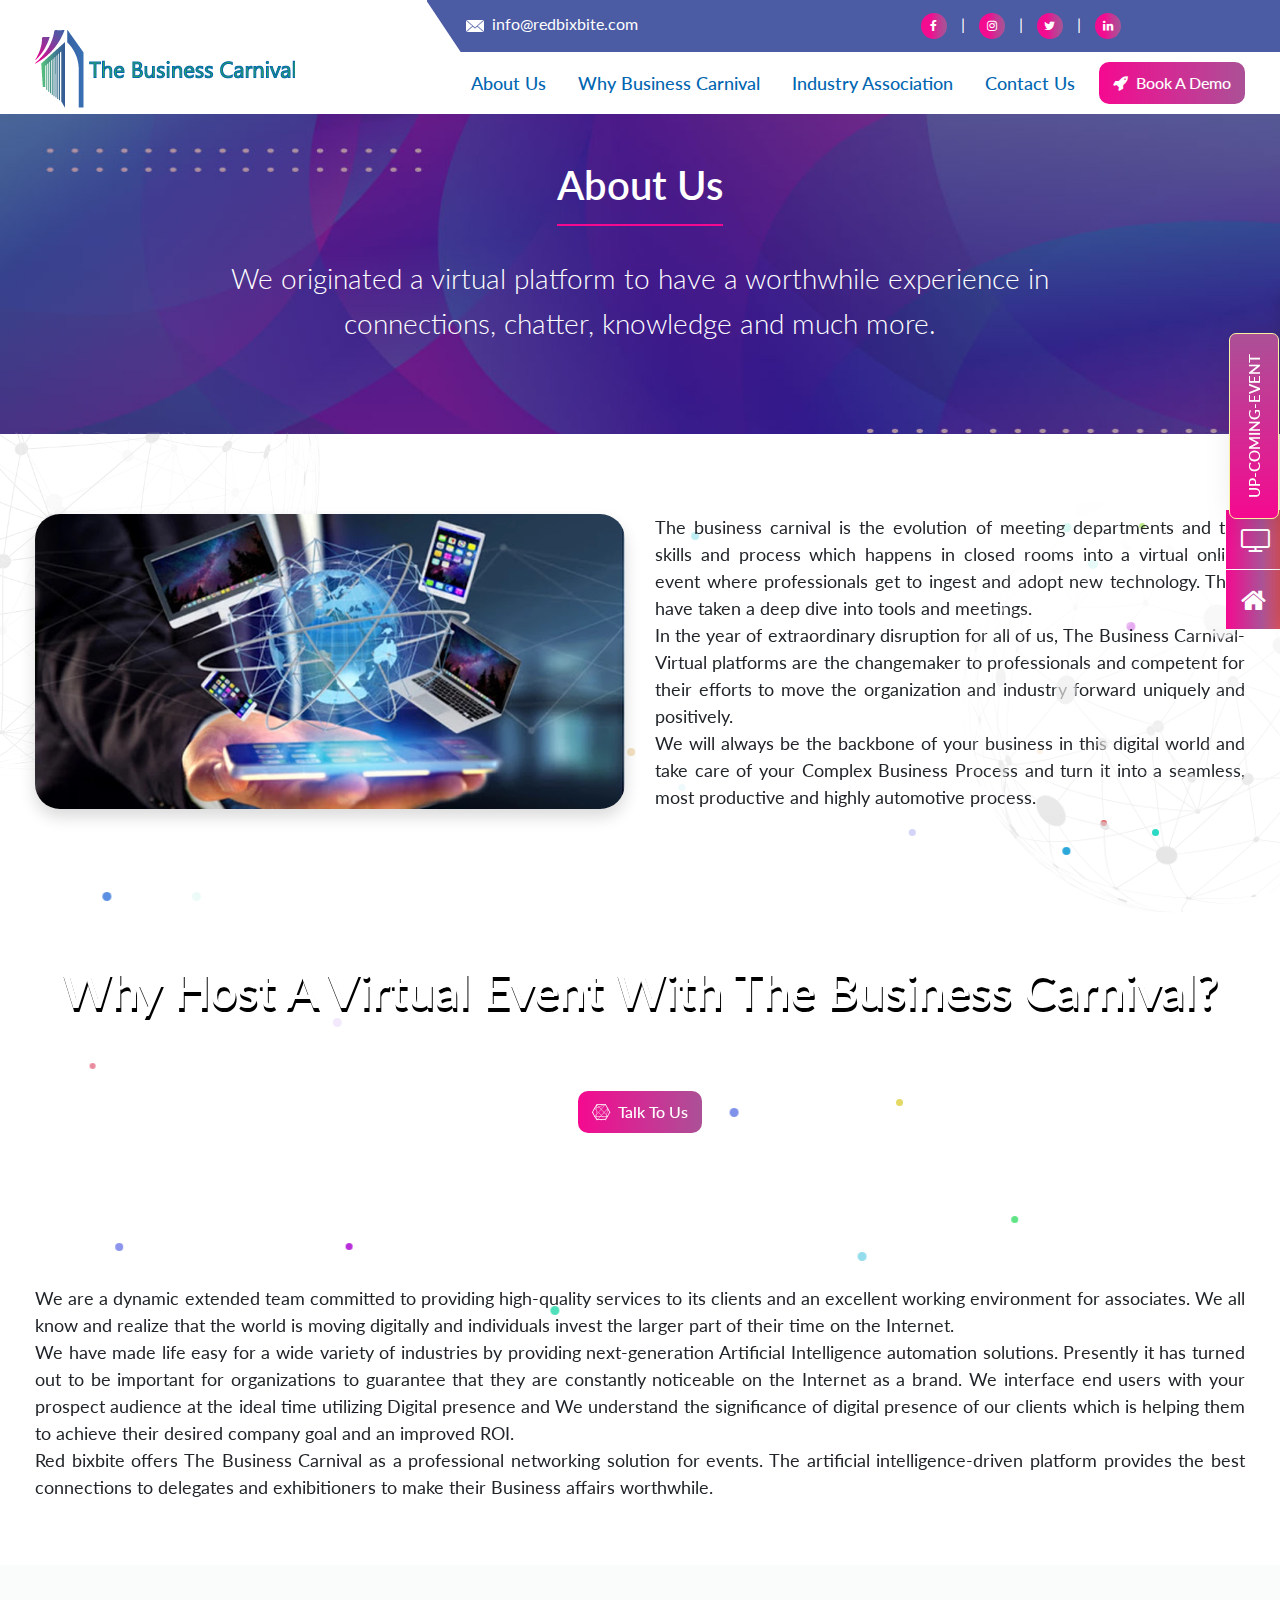
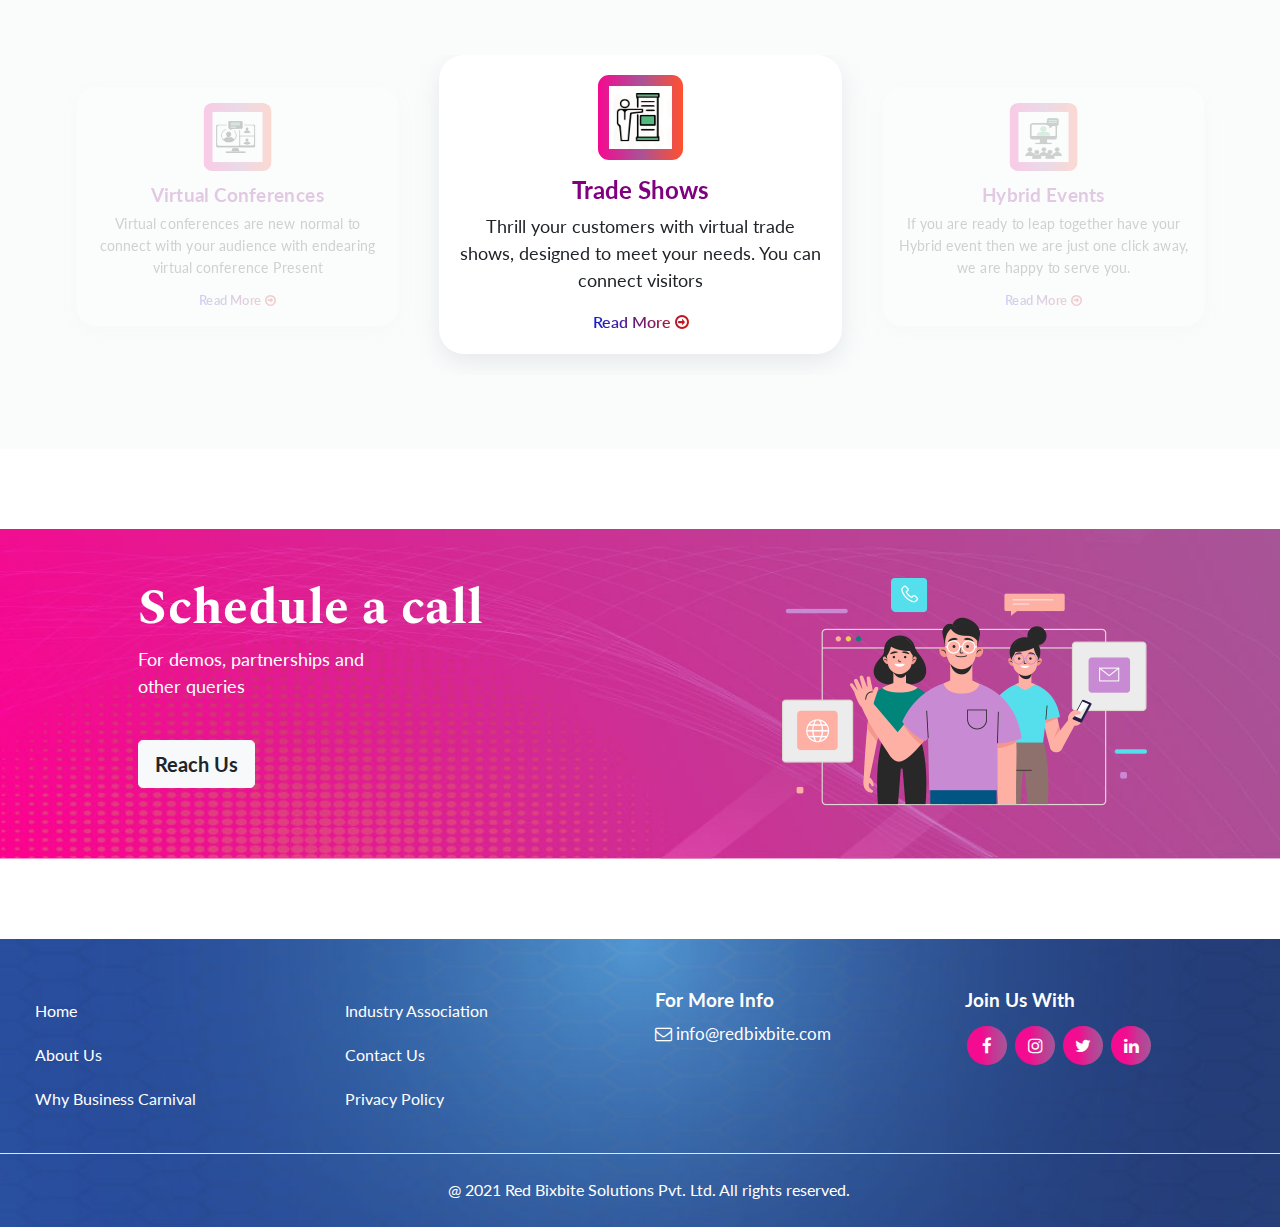
==== commit ebbb1ebd: "Add files via upload" ====
--- a/about-us.html
+++ b/about-us.html
@@ -495,10 +495,10 @@
     <!-- side bar demo -->
     <div class="request-demo">
         <ul>
-            <li><a href="contact.html"><i class="fa fa-television" aria-hidden="true"></i><span>Request A
+            <li class="demo"><a href="contact.html"><i class="fa fa-television" aria-hidden="true"></i><span>Request A
                         Demo</span></a></li>
-            <!-- <li><a href="#"><i class="fa fa-linkedin-in"></i><span>Linkedin</span></a></li>
-           <li><a href="#"><i class="fa fa-github"></i><span>Github</span></a></li>
+             <li><a href="index.html"><i class="fa fa-home" aria-hidden="true"></i><span> Home</span></a></li>
+          <!-- <li><a href="#"><i class="fa fa-github"></i><span>Github</span></a></li>
            <li><a href="#"><i class="fa fa-youtube"></i><span>Youtube</span></a></li> -->
         </ul>
     </div>
--- a/css/custom.css
+++ b/css/custom.css
@@ -1716,6 +1716,14 @@
   height: 60px;
   position:relative;
   right: -16px;
+  border-bottom: 1px solid #fff;
+  transition: 0.3s;
+}
+
+.request-demo li:hover{
+  z-index:1;
+  width: 270px;
+  margin-left: -170px;
 }
 .request-demo li a{
   color: white;
@@ -1731,7 +1739,7 @@
   background: #4267B2;
 }
 .request-demo li:nth-child(2) a{
-  background: #1DA1F2;
+  background-image: linear-gradient(to right, #f50990 0%, #aa5297 51%, #FF512F 100%);
 }
 .request-demo li:nth-child(1) a{
   background-image: linear-gradient(to right, #f50990 0%, #aa5297 51%, #FF512F 100%);
@@ -1757,9 +1765,8 @@
   letter-spacing: 1px;
   /* text-transform: uppercase; */
 }
-.request-demo:hover {
-  z-index:1;
-  width: 270px;
+.request-demo .demo:hover {
+ 
   /* border-bottom: 1px solid rgba(0,0,0,.5);
   box-shadow: 0 0 1px 1px rgba(0,0,0,.3); */
 }
